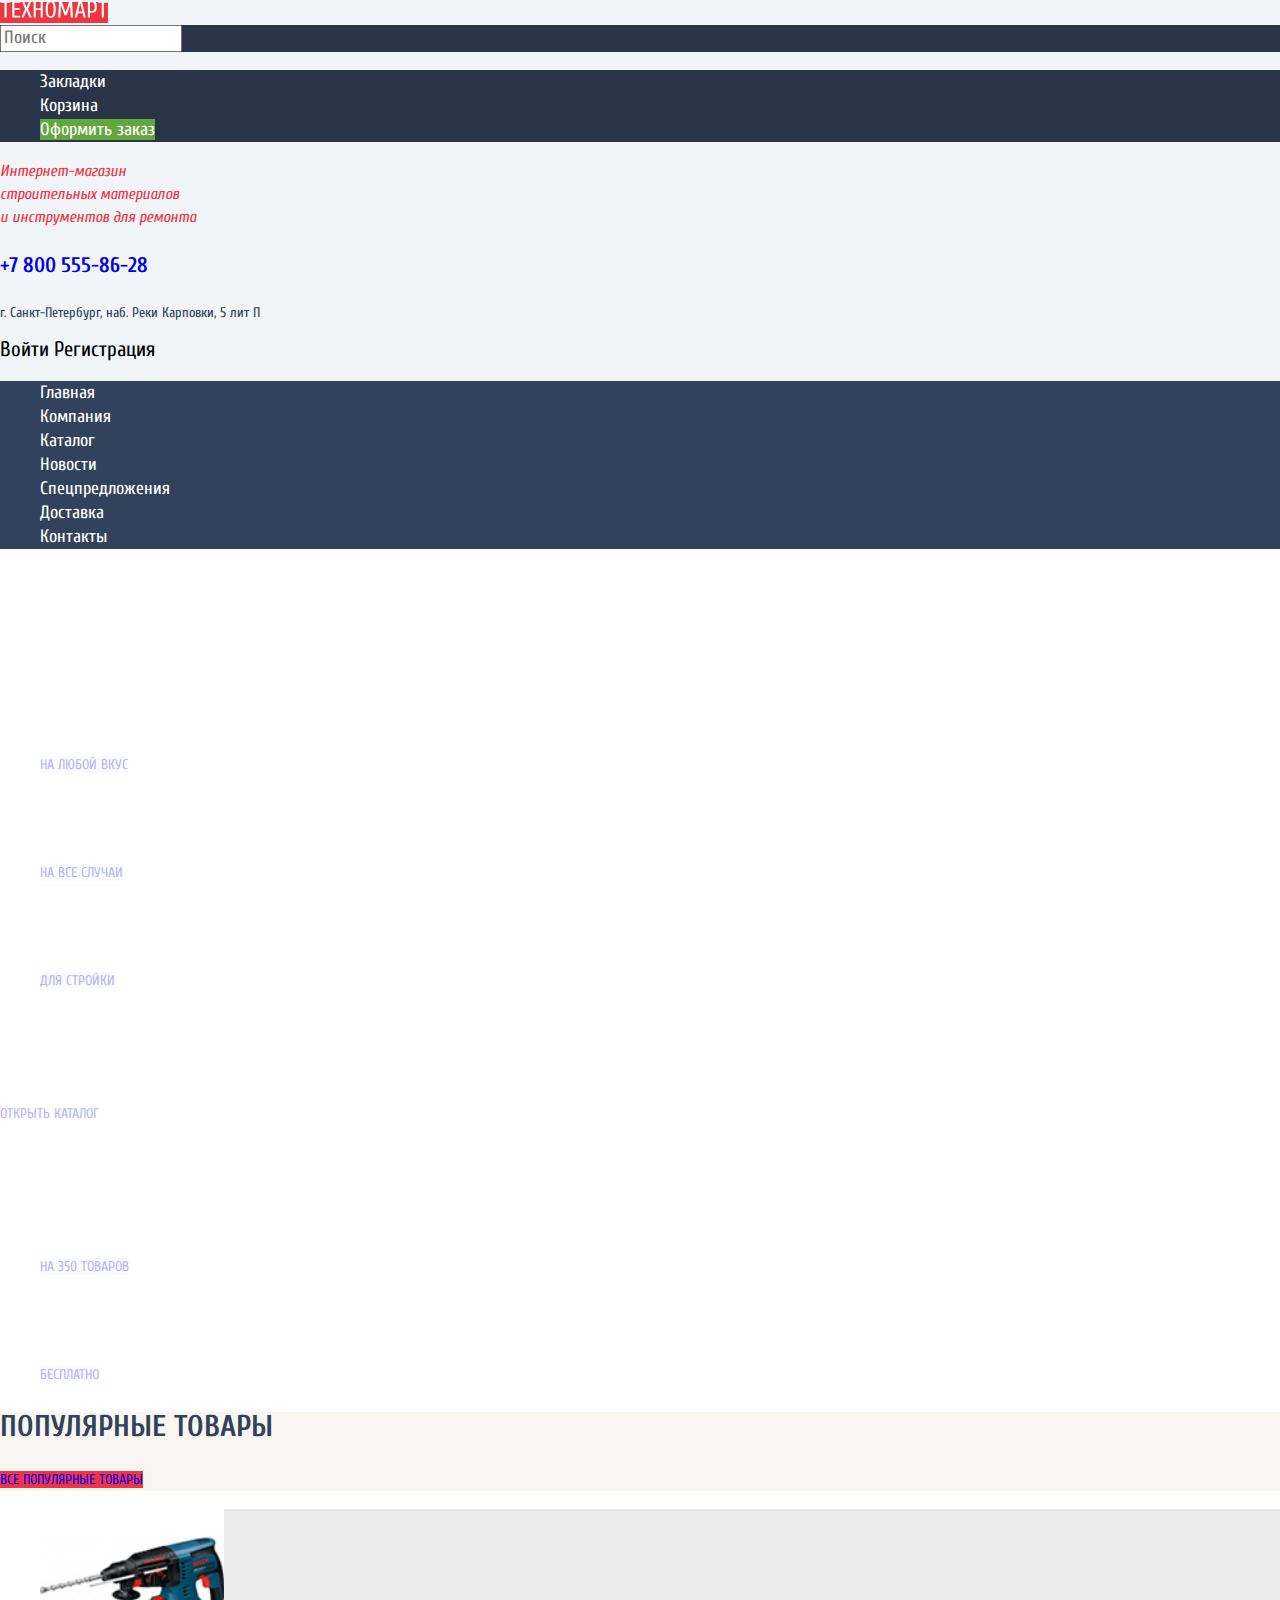
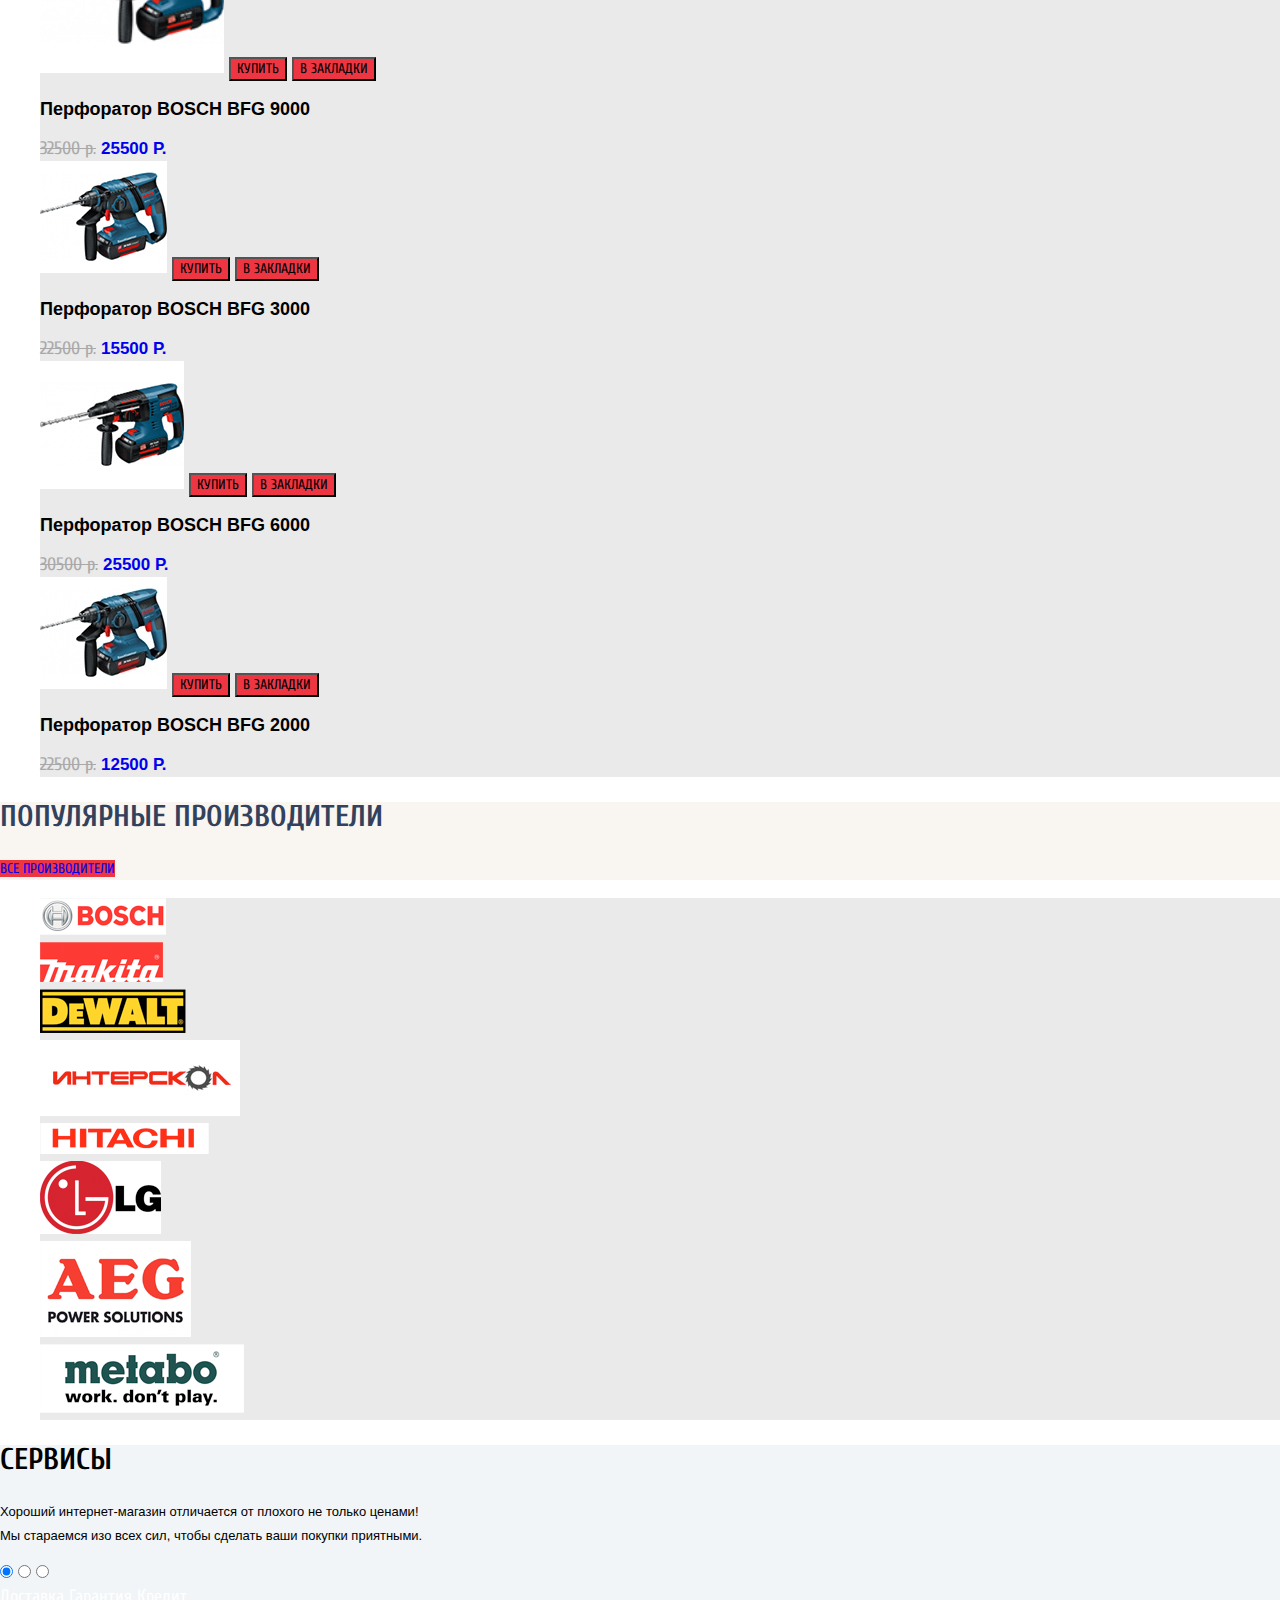
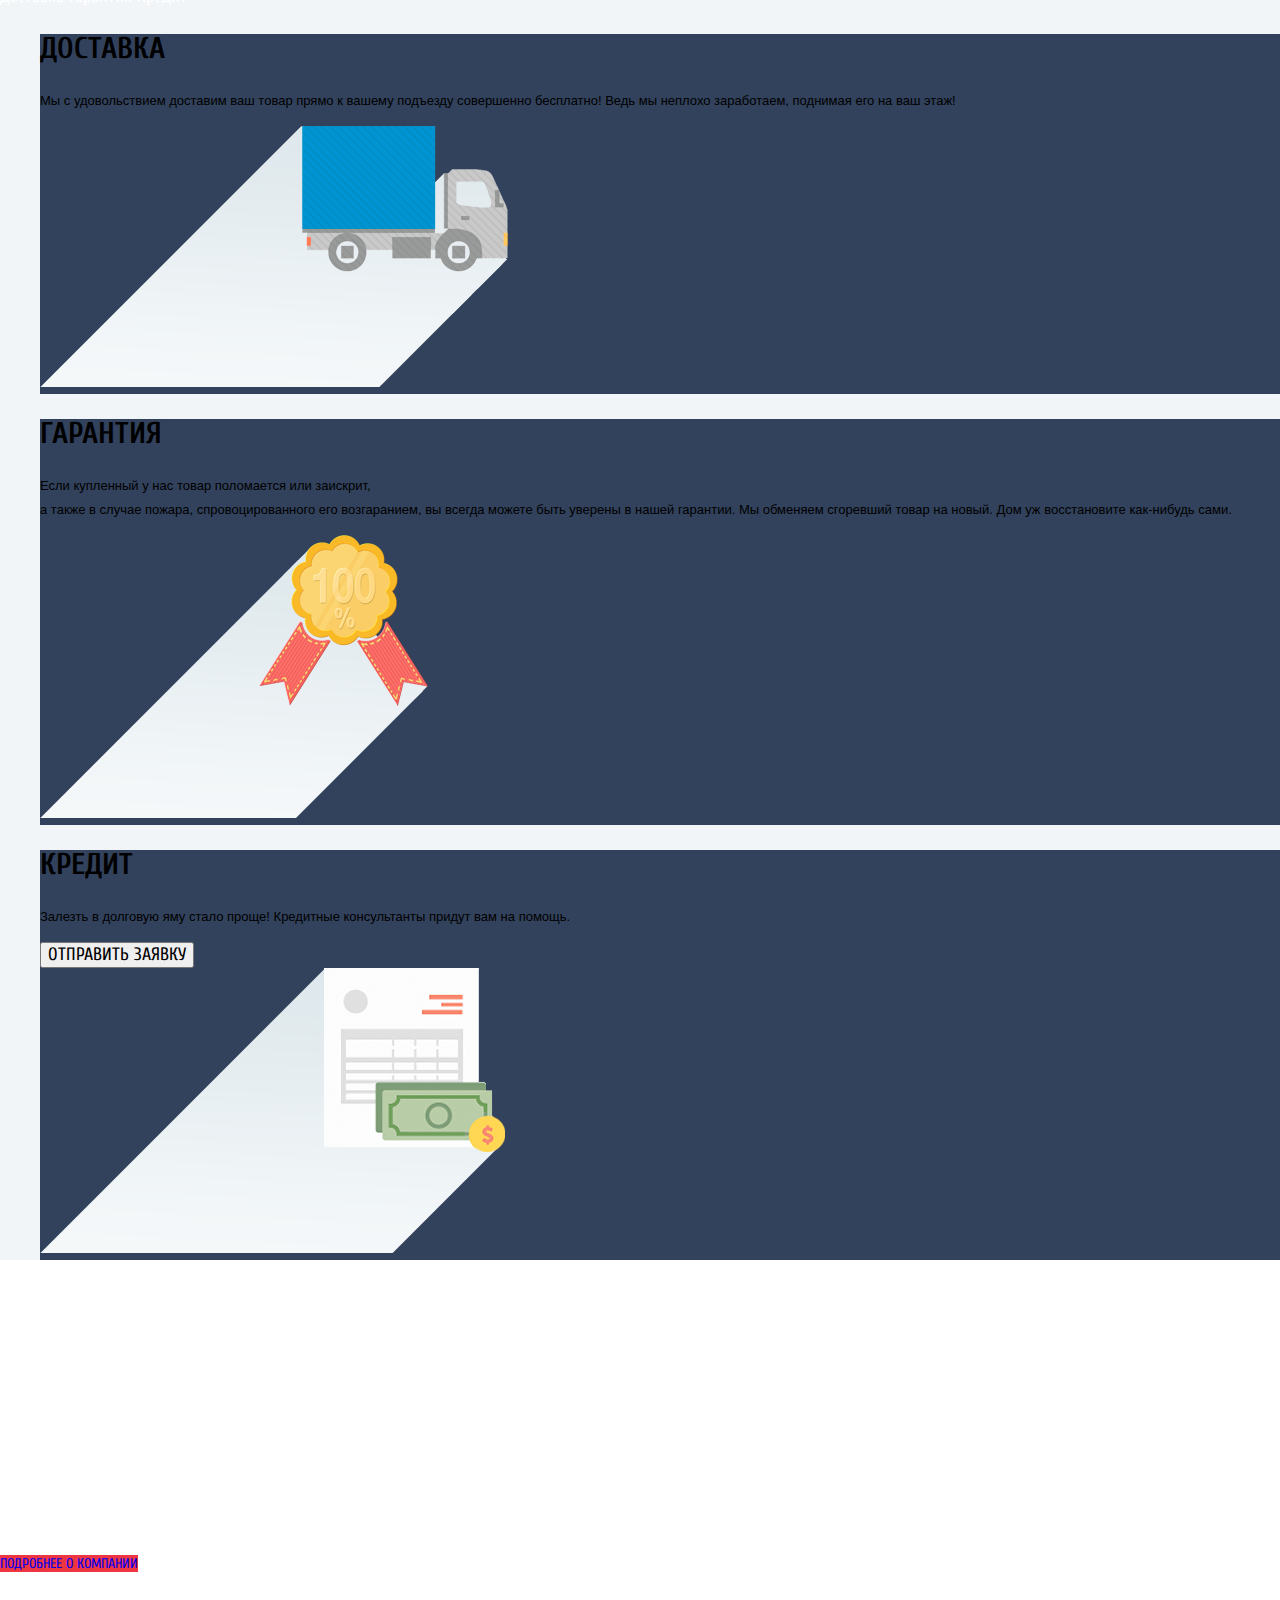
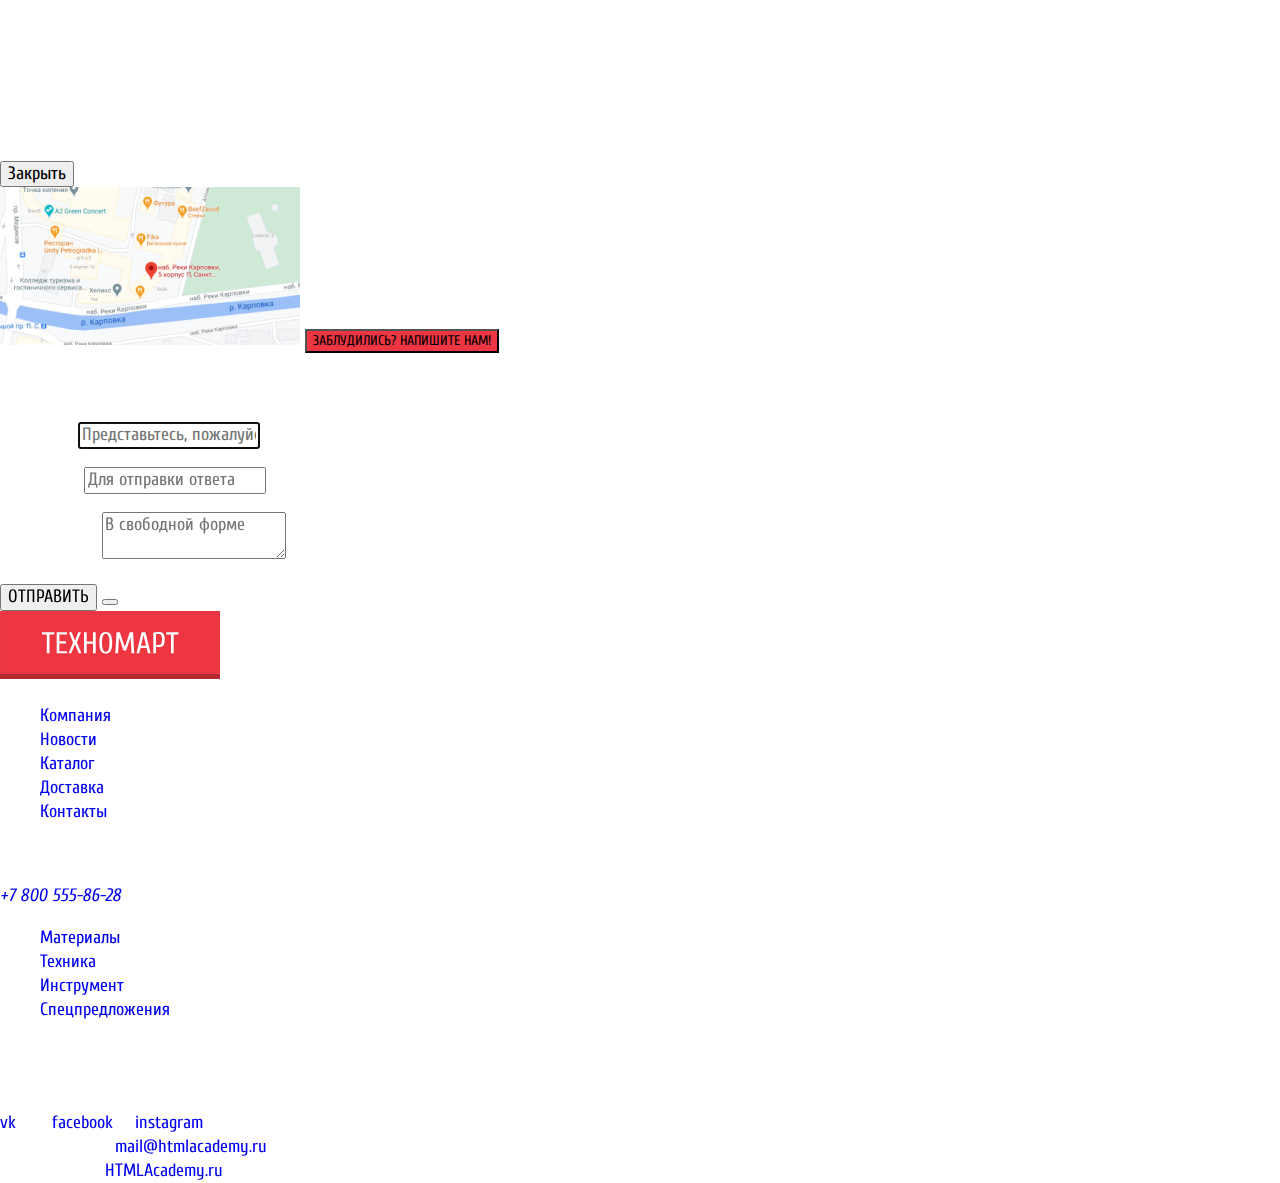
==== index.html @ 45f70c84 "1. Исходный код" ====
<!DOCTYPE html>
<html class="page" lang="ru">
<head>
  <meta charset="utf-8">
  <title>Техномарт</title>
  <link href="https://fonts.googleapis.com/css2?family=Cuprum:ital,wght@0,400;0,700;1,400;1,700&display=swap" rel="stylesheet">
  <link href="https://fonts.googleapis.com/css2?family=PT+Sans+Narrow:wght@400;700&display=swap" rel="stylesheet">
  <link rel="stylesheet" href="css/normalize.css">
  <link href="css/style.css" rel="stylesheet">
  <link rel="icon" href="favicon.ico">
  <link rel="icon" href="img/favicons/32.svg" type="image/svg+xml">
  <link rel="apple-touch-icon" href="img/favicons/180.png">
  <link rel="manifest" href="manifest.webmanifest">
</head>
<body class="page-body">
  <header class="main-header">
    <div class="header-container">
      <a class="main-header-logo" href="">
        <img src="img/logo-technomart.svg" alt="Логотип Техномарт">
      </a>
      <form class="header-search-form" action="#" method="get">
      <input type="search" placeholder="Поиск">
      </form>
      <ul class="user-navigation">
        <li>
          <a class="user-bookmarks" href="blank.html">Закладки</a>
        </li>
        <li>
          <a class="user-cart" href="blank.html">Корзина</a>
        </li>
        <li>
          <a class="user-order" href="blank.html">Оформить заказ</a>
        </li>
      </ul>
      <section>
        <p class="header-company-title">Интернет-магазин <br>
       строительных материалов <br>
        и инструментов для ремонта
        </p>
      </section>
      <p class="header-number"><a href="tel:+78005558628">+7 800 555-86-28</a></p>
      <p class="header-location">г. Санкт-Петербург, наб. Реки Карповки, 5 лит П</p>
      <a class="user-login-link" href="blank.html">Войти</a>
      <a class="user-registration" href="blank.html">Регистрация</a>
     <nav class="main-navigation">
        <div class="main-navigation-wrapper">
          <ul class="site-navigation">
            <li>
              <a>Главная</a>
            </li>
            <li>
              <a href="blank.html">Компания</a>
            </li>
            <li>
              <a href="catalog.html">Каталог</a>
            </li>
            <li>
              <a href="blank.html">Новости</a>
            </li>
            <li>
              <a href="blank.html">Спецпредложения</a>
            </li>
            <li>
              <a href="blank.html">Доставка</a>
            </li>
            <li>
              <a href="blank.html">Контакты</a>
            </li>
          </ul>
        </div>
      </nav>
    </div> 
  </header>
  <main class="container">
    <h1>Техномарт - интернет-магазин строительных материалов и инструментов для ремонта</h1>
    <section class="catalog">
      <h2>Каталог</h2>
      <ul class="catalog-list">
        <li class="catalog-item">
          <p>Материалы</p>
          <a class="button catalog-button" href="blank.html">на любой вкус</a>
        </li>
        <li class="catalog-item">
          <p>Инструмент</p>
          <a class="button catalog-button" href="blank.html">на все случаи</a>
        </li>
        <li class="catalog-item">
          <p>Техника</p>
          <a class="button catalog-button" href="blank.html">для стройки</a>
        </li>
      </ul>
    </section>
    <section class="slide">
      <p>Перфораторы</p>
      <p>Настоящие мужские игрушки</p>
      <a class="button catalog-button" href="catalog.html">открыть каталог</a>
    </section>
    <section >
      <h2>Скидки</h2>
      <ul class="catalog-menu">
        <li class="discount">
          <p>Скидка 50%</p>
          <a class="button catalog-button" href="blank.html">на 350 товаров</a>
        </li>
        <li class="delivery">
          <p>Доставка</p>
          <a  class="button catalog-button" href="blank.html">бесплатно</a>
        </li>
      </ul>
    </section>
    <section class="popular-products">
      <div class="popular">
        <h2 class="popular-subtitle">Популярные товары</h2>
        <a class="button" href="blank.html">все популярные товары</a>
      </div>
      <ul class="popular-list">
        <li class="popular-item">
          <img src="img/products/bosch_bfg_6000.jpg" alt="bosch bfg 9000" width="184" height="164">
          <button type="button" class="button button-buy>">Купить</button>
          <button type="button" class="button button-bookmarks">В закладки</button>
          <h3>
            <span>Перфоратор BOSCH</span> BFG 9000
          </h3>
          <del>32500 р.</del>
          <a class="price" href="blank.html">25500 р.</a>
        </li>
        <li class="popular-item">
          <img src="img/products/bosch_bfg_3000.jpg" alt="bosch bfg 3000" width="127" height="112">
          <button type="button" class="button button-buy>">Купить</button>
          <button type="button" class="button button-bookmarks">В закладки</button>
          <h3>
            <span>Перфоратор BOSCH</span> BFG 3000
          </h3>
          <del>22500 р.</del>
          <a class="price" href="blank.html">15500 р.</a>
        </li>
        <li class="popular-item">
          <img src="img/products/bosch_bfg_6000.jpg" alt="bosch bfg 6000" width="144" height="128">
          <button type="button" class="button button-buy>">Купить</button>
          <button type="button" class="button button-bookmarks">В закладки</button>
          <h3>
            <span>Перфоратор BOSCH</span> BFG 6000
          </h3>
          <del>30500 р.</del>
          <a class="price" href="blank.html">25500 р.</a>
        </li>
        <li class="popular-item">
          <img src="img/products/bosch_bfg_2000.jpg" alt="bosch bfg 2000" width="127" height="112">
          <button type="button" class="button button-buy>">Купить</button>
          <button type="button" class="button button-bookmarks">В закладки</button>
          <h3>
            <span>Перфоратор BOSCH</span> BFG 2000
          </h3>
          <del>22500 р.</del>
          <a class="price" href="blank.html">12500 р.</a>
        </li>
      </ul>
    </section>
    <section class="popular-manufacturers">
      <div class="popular">
        <h2 class="popular-subtitle">Популярные производители</h2>
        <a class="button" href="blank.html">все производители</a>
      </div>
      <ul class="manufacturers-list">
        <li class="manufacturers-item">
          <img src="img/Manufacturers/bosch.png" alt="Логотип Bosch" width="126" height="37">
        </li>
        <li class="manufacturers-item">
          <img src="img/Manufacturers/Makita.png" alt="Логотип Makita" width="123" height="40">
        </li>
        <li class="manufacturers-item">
          <img src="img/Manufacturers/DeWALT.png" alt="Логотип DeWalt" width="146" height="44">
        </li>
        <li class="manufacturers-item">
          <img src="img/Manufacturers/interskol.png" alt="Логотип Интерскол" width="200" height="76">
        </li>
        <li class="manufacturers-item">
          <img src="img/Manufacturers/Hitachi.png" alt="Логотип Hitachi" width="169" height="31">
        </li>
        <li class="manufacturers-item">
          <img src="img/Manufacturers/LG.png" alt="Логотип LG" width="121" height="73">
        </li>
        <li class="manufacturers-item">
          <img src="img/Manufacturers/AEG.png" alt="Логотип AEG" width="151" height="96">
        </li>
        <li class="manufacturers-item">
          <img src="img/Manufacturers/Metabo.png" alt="Логотип Metabo" width="204" height="69">
        </li>
      </ul>
    </section>
    <section class="services">
      <h2 class="services-subtitle">Сервисы</h2>
      <p class="services-text">Хороший интернет-магазин отличается от плохого не только ценами!<br>
      Мы стараемся изо всех сил, чтобы сделать ваши покупки приятными.
      </p>
      <div class="services-slider">
        <input class="visually-hidden" type="radio" name="services-buttons" id="services-1" checked="">
        <input class="visually-hidden" type="radio" name="services-buttons" id="services-2">
        <input class="visually-hidden" type="radio" name="services-buttons" id="services-3">
      </div>
      <div class="services-control">
        <label class="services-control-item services-control-item-1" for="services-1">
        Доставка
        </label>
        <label class="services-control-item services-control-item-2" for="services-2">
        Гарантия
        </label>
        <label class="services-control-item services-control-item-3" for="services-3">
        Кредит
        </label>
      </div>
      <ul class="services-list">
        <li class="services-item">
          <div class="wrapper">
            <div class="description">
              <h2>Доставка</h2>
              <p class="services-text">
                Мы с удовольствием доставим ваш товар прямо
                к вашему подъезду совершенно бесплатно!
                <span>Ведь мы неплохо заработаем,</span> поднимая его на ваш этаж!
              </p>
            </div>
            <img src="img/delivery.png" width="468" height="261" alt="Доставка">
          </div>
        </li>
        <li class="services-item">
          <div class="wrapper">
            <div class="description">
              <h2>Гарантия</h2>
              <p class="services-text">
                Если купленный у нас товар поломается или заискрит,<br> а также в случае пожара, спровоцированного его возгаранием,  вы всегда можете быть уверены в нашей гарантии. Мы обменяем сгоревший товар на <span>новый.</span> Дом уж восстановите как-нибудь сами.
              </p>
            </div>
            <img src="img/guarantee.png" width="389" height="283" alt="Гарантия">
          </div>
        </li>
        <li class="services-item">
          <div class="wrapper">
            <div class="description">
              <h2>Кредит</h2>
              <p class="services-text">
                Залезть в долговую яму стало проще! Кредитные консультанты придут вам на помощь.
              </p>
              <button type="button" class="send-request">
                ОТПРАВИТЬ ЗАЯВКУ
              </button>
            </div>
            <img src="img/credit.png" width="465" height="285" alt="Кредит">
					</div>
				</li>
			</ul>
    </section>
    <section>
      <h2>Компания Техномарт</h2>
      <p>Настоящий мужской шоппинг начинается здесь! Огромный выбор товаров для<br>
      ремонта и строительства не оставит равнодушными любителей сэкономить на<br>
      гастарбайтерах.</p>
      <p>Мы можем доставить ваш товар в самые отдаленные точки России!
      Техномарт работает со многими транспортными компаниями:</p>
      <ul>
        <li>Деловые линии</li>
        <li>Автотрейдинг</li>
        <li>ЖелДорЭкспедиция</li>
      </ul>
      <a class="button" href="blank.html">подробнее о компании</a>
    </section>
    <section>
      <h2>Контакты</h2>
      <p>Вы можете забрать товар сами,<br>
      заехав в наш офис:</p>
    </section>
    <section class="modal modal-map">
      <h2>Как до нас добраться</h2>
      <!-- Здесь будет карта -->
      <button type="button">Закрыть</button>
    </section>
    <img src="img/map.png" alt="карта" width="300" height="158">
    <!--Здесь будет карта-->
    <button type="button" class="button button-catalog">Заблудились? напишите нам!</button>
    <section class="modal">
      <h2>Введите свои данные</h2>
      <form class="login-form" action="https://echo.htmlacademy.ru" method="post">
        <p>
          <label for="user-name">Ваше имя:</label>
          <input type="text" name="user-name" id="user-name" placeholder="Представьтесь, пожалуйста" required="" autofocus="">
        </p>
        <p>
          <label for="user-email">Ваш e-mail:</label>
          <input type="email" name="user-email" id="user-email" placeholder="Для отправки ответа" required="">
        </p>
        <p class="inscription">
          <label for="inscription-text">Текст письма:</label>
          <textarea name="text" id="inscription-text"  placeholder="В свободной форме" required=""></textarea>
        </p>
        <button type="submit">ОТПРАВИТЬ</button>
		    <button type="button" class="button-close"></button>
      </form>
    </section>
  </main>
  <footer>
    <a class="main-footer-logo">
      <img src="img/logo-footer.svg" width="220" height="68" alt="Логотип Technomart">
    </a>
    <nav>
      <ul>
        <li>
          <a href="blank.html">Компания</a>
        </li>
        <li>
          <a href="blank.html">Новости</a>
        </li>
        <li>
          <a href="catalog.html">Каталог</a>
        </li>
        <li>
          <a href="blank.html">Доставка</a>
        </li>
        <li>
          <a href="blank.html">Контакты</a>
        </li>
      </ul>
    </nav>
    <section class="footer-contacts">
      <p>
        г. Санкт-Петербург, наб. Реки Карповки, 5 лит П
      </p>
      <address>
        <a class="footer-phone" href="tel:88005558628">+7 800 555-86-28</a>
      </address>
    </section>
    <section>
      <ul>
        <li>
          <a href="blank.html">Материалы</a>
        </li>
        <li>
          <a href="blank.html">Техника</a>
        </li>
        <li>
          <a href="blank.html">Инструмент</a>
        </li>
        <li>
          <a href="blank.html">Спецпредложения</a>
        </li>
      </ul>
    </section>
    <section class="footer-copyright">
      <p>© 2010–2021 Компания «Техномарт»<br>Все права защищены</p>
    </section>
    <section class="footer-social">
      <a class="social-button" href="blank.html">vk
        <img src="img/icons/icon-vk.svg" width="26" height="15" alt="">
      </a>
      <a class="social-button" href="blank.html">facebook
        <img src="img/icons/icon-fb.svg" width="12" height="22" alt="">
      </a>
      <a class="social-button" href="blank.html">instagram
        <img src="img/icons/icon-insta.svg" width="21" height="21" alt="">
      </a>
    </section>
    <section class="communication">
      <span>Обратная связь</span>
      <a href="mailto:mail@htmlacademy.ru">mail@htmlacademy.ru</a>
    </section>
    <section class="communication-site">
      <span>Разработано -</span>
      <a href="https://htmlacademy.ru/">HTMLAcademy.ru</a>
    </section>
  </footer>
</body>
</html>
---- css/style.css ----
/* Variables */

:root {
  --basic-dark-blue: #293449;
  --basic-dark-focus: #1D2739;
  --basic-red: #EE3643;
  --basic-green: #63A63E;
  --green-hover: #5FBB2D;
  --basic-grey: #3D546F;
  --basic-greylight: #C5C5C5;
  --basic-background: #F1F5F7;
  --basic-white: #ffffff;
  --basic-black: #000000;
  --special-black: #161D29;
  --basic-blue: #32425C;
  --special-yellow: #FFBF47;
  --special-blue: #3BBCE3;
  --special-lilac: #DC91D8;
  --special-greenlight: #8ED78F;
  --special-yellowlight: #FFD180;
  --special-grey: #F3F7F9;
  --special-social: #212A3A;
  --special-success: #5FBB2D;
  --special-warning: #FFBF47;
  --special-error: #BA2732;
  --special-greylight: #EAEAEA;
  --special-popular: #F9F5F0;
  --special-delete: #A9A9A9;

}

/* Global */

.page-body {
  min-width: 960px;
  margin: 0;
  padding: 0;
  font-family: "Cuprum", Arial, sans-serif;
  font-style: normal;
  font-size: 18px;
  line-height: 24px;
  font-weight: 400;
  color: var(--basic-white);
  background-color: var(--basic-white);
}

img {
  max-width: 100%;
  height: auto;
}

a {
  text-decoration: none;
}

.button {
  background-color: var(--basic-red);
  font-size: 14px;
  line-height: 18px;
  text-transform: uppercase;
  align-items: center;
  text-align: center;
  }

/* header */

.header-container {
  background: var(--basic-background);
}

.main-header-logo {
  background-color: var(--basic-red);
}

.main-header-logo a:focus {
  background-color: var(--special-error);
}

.header-search-form {
  background-color: var(--basic-dark-blue);
}

.header-search-form a:focus {
  background-color: var(--basic-white);
  color: var(--basic-black);
}

.user-navigation {
  list-style: none;
  background-color: var(--basic-dark-blue)
}

.user-navigation a {
  color: var(--basic-white);
}

.user-cart:focus,
.user-bookmarks:focus {
  background-color: var(--special-black); 
  color:rgba(255, 255, 255, 0.5);
}

.user-order {
  background-color: var(--basic-green);
}

.user-order:hover {
  background-color: var(--green-hover);
}

.user-order:focus {
  color: rgba(255, 255, 255, 0.5);
}

.header-company-title {
  font-style: italic;
  color: var(--basic-red);
  font-size: 16px;
  line-height: 23px;
}

.header-number {
  font-weight: 700;
  font-size: 21px;
  line-height: 30px;
  color: var(--basic-red);
}

.header-location{
  font-size: 14px;
  line-height: 24px;
  color: var(--basic-blue);
}


.user-login-link,
.user-registration {
  font-size: 21px;
  line-height: 21px;
  color: var(--basic-black);
  background-color: rgba(0, 0, 0, 0.0001);
}

.user-login-link:hover,
.user-registration:hover {
  color: var(--basic-red);
}

.user-login-link:focus,
.user-registration:focus {
  color: var(--basic-greylight);
}


/* Main navigation */

.main-navigation {
  background-color: transparent;
}

.main-navigation-wrapper {
  background-color: var(--basic-blue)
}

.site-navigation {
  list-style: none;
}

.site-navigation-current a:not([href]) {
  background-color: var(--basic-blue);
}

/* User navigation */
.site-navigation a {
  color: var(--basic-white);
}

.site-navigation a:hover {
  background-color: var(--basic-dark-blue);
}

.site-navigation a:focus {
  background-color: var(--basic-dark-focus);
}

/* Catalog-main */

.catalog-list,
.catalog-menu {
  list-style: none;
  font-size: 24px;
  line-height: 30px;
}

.catalog-item a,
.discount a,
.delivery a {
  font-size: 14px;
  line-height: 18px;
  text-transform: uppercase;
  background-color: var(--basic-background);
}

.catalog-button {
  background-color: var(--basic-white);
  opacity: 0.3;
}

/* Popular-products */

.popular {
  background-color: var(--special-popular);
}

.popular-item {
  background-color: var(--special-greylight);
}

.popular-subtitle,
.services-subtitle {
  font-size: 30px;
  line-height: 30px;
  text-transform: uppercase;
  color: var(--basic-blue);
}

del {
  color: var(--special-delete);
}

.price {
font-family: 'PT Sans', Arial, sans-serif;
font-style: normal;
font-weight: 700;
font-size: 17px;
line-height: 18px;
text-transform: uppercase;
}

h3 {
  color: var(--basic-black);
  font-family: 'PT Sans', Arial, sans-serif;
  font-style: normal;
  font-weight: 700;
  font-size: 18px;
  line-height: 20px;
}

.manufacturers-item {
  background-color: var(--special-greylight);
}

/* Serviсe */

.services {
  background-color: var(--basic-background);
}

.services h2 {
  font-size: 30px;
  line-height: 30px;
  text-transform: uppercase;
  color: var(--basic-black);
}

.services p {
  color: var(--basic-black);
  font-family: 'PT Sans', Arial, sans-serif;
  font-style: normal;
  font-weight: 400;
  font-size: 13px;
  line-height: 24px;
}

.services-list {
  list-style: none;
}

.services-item {
  background-color: var(--basic-blue);
}

.services-item:hover {
  background-color: var(--basic-dark-blue);
}

.services-item:focus {
  background-color: var(--basic-white);
  color: var(--basic-blue)
}
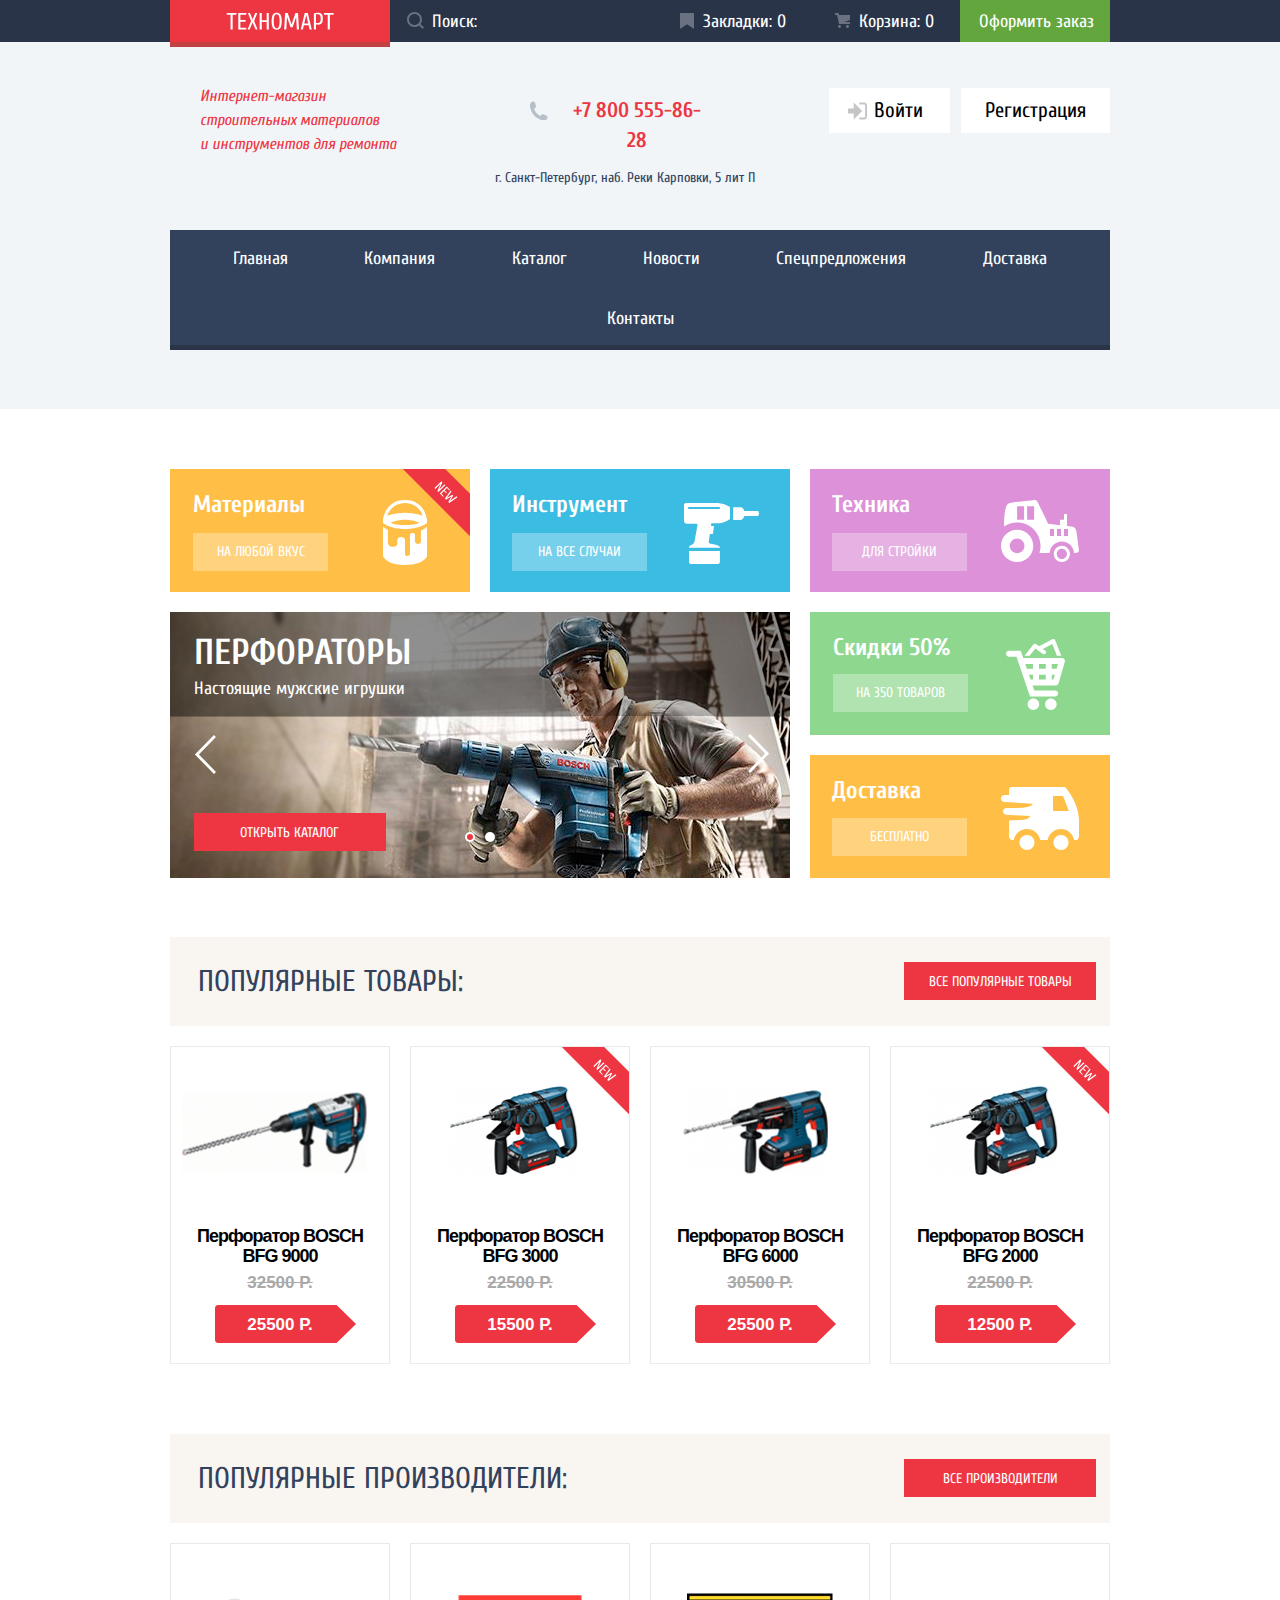
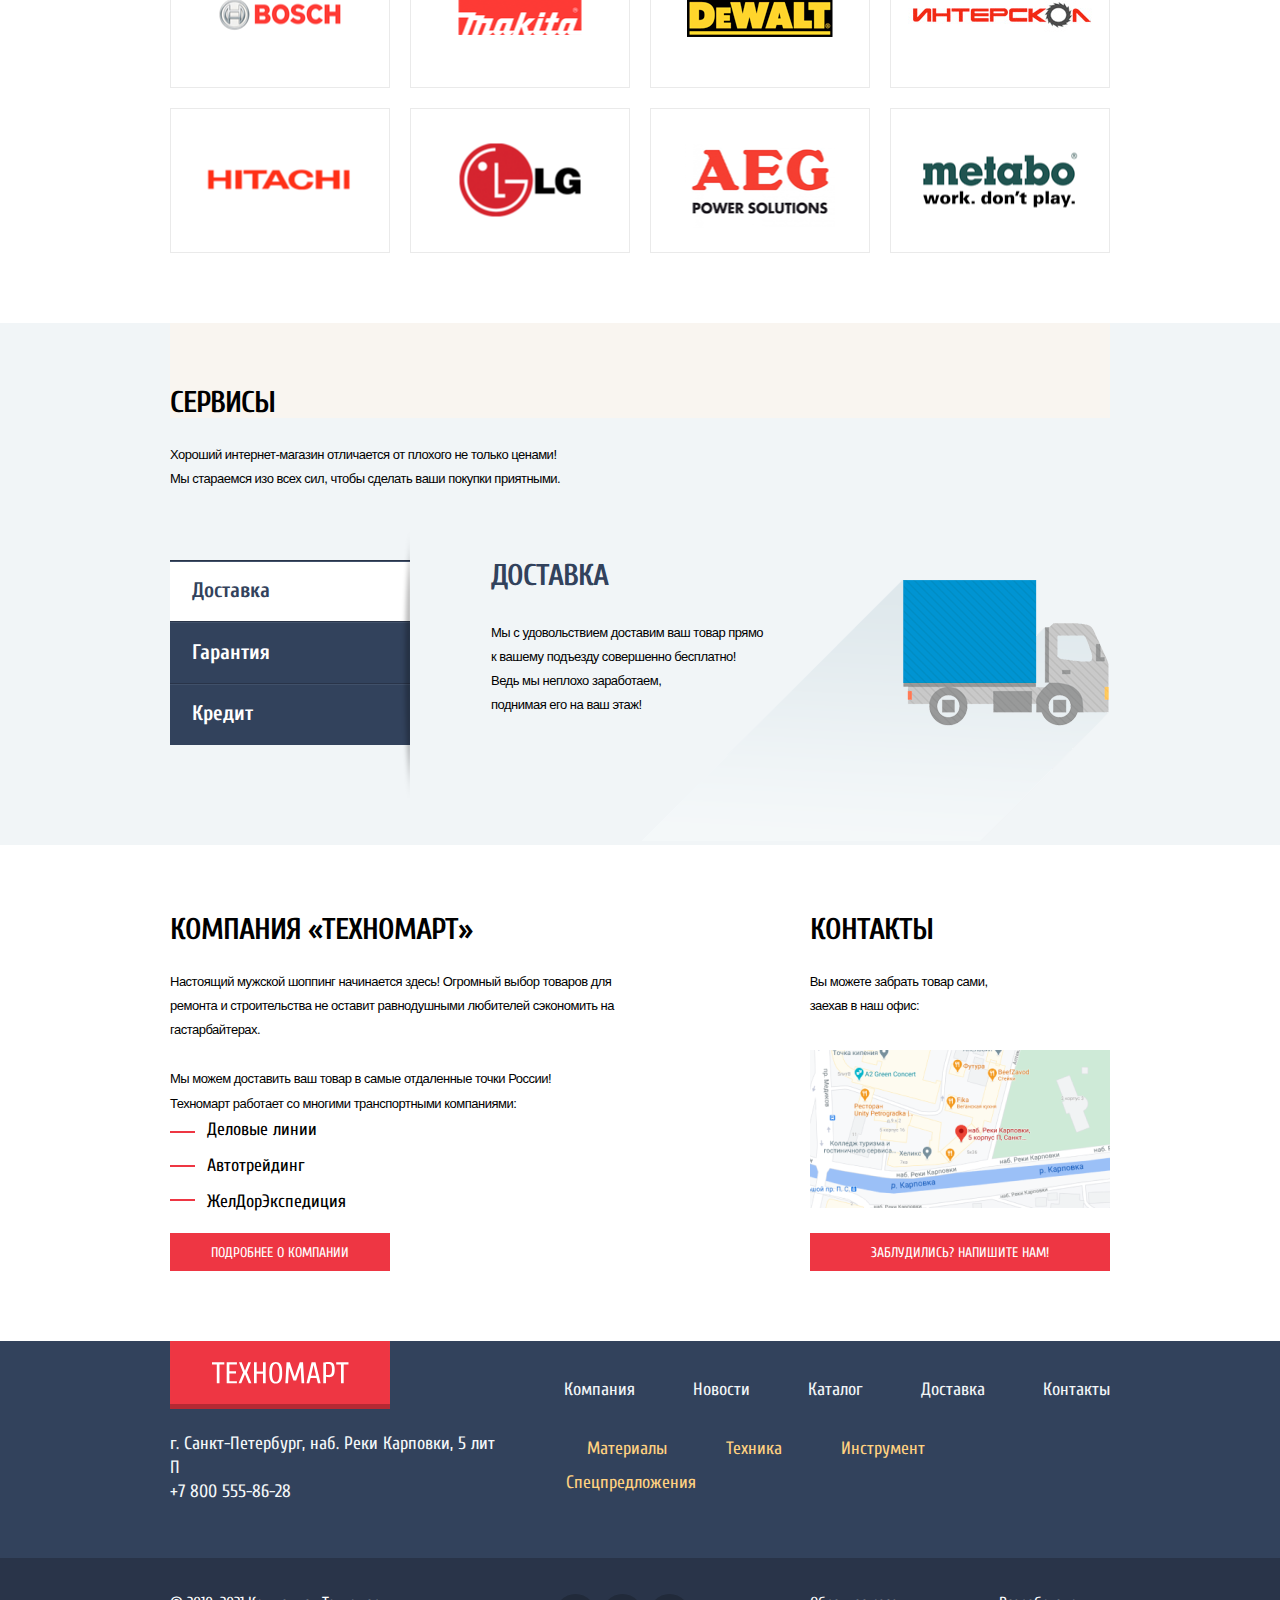
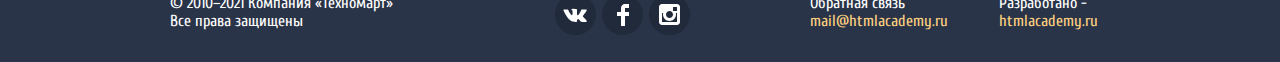
==== commit 787041a4: "09.02.24" ====
--- a/index.html
+++ b/index.html
@@ -1,371 +1,694 @@
 <!DOCTYPE html>
 <html class="page" lang="ru">
-<head>
-  <meta charset="utf-8">
-  <title>Техномарт</title>
-  <link href="https://fonts.googleapis.com/css2?family=Cuprum:ital,wght@0,400;0,700;1,400;1,700&display=swap" rel="stylesheet">
-  <link href="https://fonts.googleapis.com/css2?family=PT+Sans+Narrow:wght@400;700&display=swap" rel="stylesheet">
-  <link rel="stylesheet" href="css/normalize.css">
-  <link href="css/style.css" rel="stylesheet">
-  <link rel="icon" href="favicon.ico">
-  <link rel="icon" href="img/favicons/32.svg" type="image/svg+xml">
-  <link rel="apple-touch-icon" href="img/favicons/180.png">
-  <link rel="manifest" href="manifest.webmanifest">
-</head>
-<body class="page-body">
-  <header class="main-header">
-    <div class="header-container">
-      <a class="main-header-logo" href="">
-        <img src="img/logo-technomart.svg" alt="Логотип Техномарт">
-      </a>
-      <form class="header-search-form" action="#" method="get">
-      <input type="search" placeholder="Поиск">
+  <head>
+    <meta charset="utf-8" />
+    <title>Техномарт</title>
+    <link
+      href="https://fonts.googleapis.com/css2?family=Cuprum:ital,wght@0,400;0,700;1,400;1,700&display=swap"
+      rel="stylesheet"
+    />
+    <link
+      href="https://fonts.googleapis.com/css2?family=PT+Sans+Narrow:wght@400;700&display=swap"
+      rel="stylesheet"
+    />
+    <link rel="stylesheet" href="css/normalize.css" />
+    <link href="css/style.css" rel="stylesheet" />
+    <link rel="icon" href="favicon.ico" />
+    <link rel="icon" href="img/favicons/32.svg" type="image/svg+xml" />
+    <link rel="apple-touch-icon" href="img/favicons/180.png" />
+    <link rel="manifest" href="manifest.webmanifest" />
+  </head>
+
+  <body class="page-body">
+    <header class="page-header">
+      <div class="main-header-bar">
+        <div class="header-wrapper container">
+          <a class="page-header-logo" href="" aria-label="Логотип Техномарт"></a>
+          <form class="header-search-form" action="#" method="get">
+            <input type="search" id="search" name="search" placeholder="Поиск:" />
+            <label for="search">
+              <svg width="17" height="17" viewBox="0 0 17 17" fill="none" xmlns="http://www.w3.org/2000/svg">
+                <g opacity="0.3">
+                <path fill-rule="evenodd" clip-rule="evenodd" d="M13.458 12.044L17 15.586L15.586 17L12.044 13.458C10.782 14.421 9.21 15 7.5 15C3.35786 15 0 11.6421 0 7.5C0 3.35786 3.35786 0 7.5 0C11.6421 0 15 3.35786 15 7.5C15.0001 9.14309 14.4581 10.7403 13.458 12.044ZM7.5 2C4.467 2 2 4.467 2 7.5C2.00331 10.5362 4.4638 12.9967 7.5 13C10.532 13 13 10.532 13 7.5C13 4.467 10.532 2 7.5 2Z" fill="white"/>
+                </g>
+                </svg>
+            </label>
+          </form>
+          <ul class="user-navigation-list">
+            <li>
+              <a class="user-bookmarks user-navigation-item" href="blank.html"
+                >Закладки: 0</a
+              >
+            </li>
+            <li>
+              <a class="user-cart user-navigation-item" href="blank.html"
+                >Корзина: 0</a
+              >
+            </li>
+            <li>
+              <a class="user-order user-navigation-item" href="blank.html"
+                >Оформить заказ</a
+              >
+            </li>
+          </ul>
+        </div>
+      </div>
+      <div class="header-info container">
+        <div class="about">
+          <p class="header-company-title">
+            Интернет-магазин <br />
+            строительных материалов <br />
+            и инструментов для ремонта
+          </p>
+        </div>
+        <div class="shop-contacts">
+          <p class="header-number-main">
+            <a href="tel:+78005558628">+7 800 555-86-28</a>
+          </p>
+          <p class="header-location">
+            г. Санкт-Петербург, наб. Реки Карповки, 5 лит П
+          </p>
+        </div>
+        <ul class="autorisation">
+          <li class="autorisation-item">
+            <a class="user-login-link" href="blank.html">
+            <svg
+              xmlns="http://www.w3.org/2000/svg"
+              width="20"
+              height="18"
+              viewBox="0 0 20 18"
+              fill="none"
+            >
+              <path
+                d="M14.1667 9L5.71429 0.5V6.5H0V11.5H5.71429V17.5L14.1667 9Z"
+                fill="#C5C5C5"
+              />
+              <path
+                d="M16.1771 15.51H11.3895V17.5H16.1771C18.2514 17.5 19.0381 15.69 19.0619 14.474V3.528C19.0381 2.311 18.2514 0.5 16.1771 0.5H11.3895V2.49H16.1771C16.9762 2.49 17.1219 3.171 17.1391 3.547V14.451C17.1229 14.827 16.9762 15.51 16.1771 15.51Z"
+                fill="#C5C5C5"
+              />
+            </svg>
+            Войти</a
+          >
+          </li>
+          <li class="autorisation-item">
+          <a class="user-registration" href="blank.html">Регистрация</a>
+          </li>
+        </ul>
+      </div>
+      <nav class="main-navigation">
+        <div class="container">
+          <ul class="site-navigation">
+            <li>
+              <a href="">Главная</a>
+            </li>
+            <li>
+              <a href="blank.html">Компания</a>
+            </li>
+            <li>
+              <a href="catalog.html">Каталог</a>
+            </li>
+            <li>
+              <a href="blank.html">Новости</a>
+            </li>
+            <li>
+              <a href="blank.html">Спецпредложения</a>
+            </li>
+            <li>
+              <a href="blank.html">Доставка</a>
+            </li>
+            <li>
+              <a href="blank.html">Контакты</a>
+          </ul>
+        </div>
+      </nav>
+    </header>
+
+    <main class="page-main">
+      <div class="container">
+        <h1 class="visually-hidden">
+          Техномарт - интернет-магазин строительных материалов и инструментов
+          для ремонта
+        </h1>
+        <div class="catalog-main">
+          <section class="catalog">
+            <h2 class="visually-hidden">Каталог</h2>
+            <ul class="catalog-list catalog">
+              <li class="catalog-item materials">
+                <p>Материалы</p>
+                <a class="button catalog-button" href="blank.html" aria-label="Посмотреть материалы на любой вкус"
+                  >на любой вкус</a
+                >
+              </li>
+              <li class="catalog-item tools">
+                <p>Инструмент</p>
+                <a class="button catalog-button" href="blank.html" aria-label="Посмотреть инструмент на все случаи"
+                  >на все случаи</a
+                >
+              </li>
+              <li class="catalog-item technic">
+                <p>Техника</p>
+                <a class="button catalog-button" href="blank.html" aria-label="Посмотреть технику для стройки"
+                  >для стройки</a
+                >
+              </li>
+            </ul>
+          </section>
+          <section class="promo-other">
+            <div class="container">
+              <h2 class="visually-hidden">Лучшие товары</h2>
+              <div class="slider">
+                <div class="wrapper">
+                  <input type="radio" id="slider-1" name="toggle" checked=""/>
+                  <input type="radio" id="slider-2" name="toggle" />
+                  <div class="slider-controls">
+                    <label
+                      class="slider-controls-item slider-controls-item-1"
+                      for="slider-1"
+                    >
+                      <span class="visually-hidden">Первый слайд</span>
+                    </label>
+                    <label
+                      class="slider-controls-item slider-controls-item-2"
+                      for="slider-2"
+                    >
+                      <span class="visually-hidden">Второй слайд</span>
+                    </label>
+                  </div>
+                  <div class="slider-controls-buttons">
+                    <label for="slider-1">
+                      <span class="visually-hidden"> Влево </span>
+                    </label>
+                    <label for="slider-2">
+                      <span class="visually-hidden"> Вправо </span>
+                    </label>
+                  </div>
+                  <ul class="slider-list">
+                    <li class="slider-list-item">
+                      <div class="description">
+                        <h2>Перфораторы</h2>
+                        <span>Настоящие мужские игрушки</span>
+                      </div>
+                      <a href="catalog.html">ОТКРЫТЬ КАТАЛОГ</a>
+                    </li>
+                    <li class="slider-list-item">
+                      <div class="description">
+                        <h2>Дрели</h2>
+                        <span>Соседям на радость!</span>
+                      </div>
+                      <a href="catalog.html">ОТКРЫТЬ КАТАЛОГ</a>
+                    </li>
+                  </ul>
+                </div>
+              </div>
+              <ul class="catalog-list discount">
+                <li class="catalog-item rebate">
+                  <p class="catalog-discount catalog-rebate">Скидки 50%</p>
+                  <a class="button catalog-button" href="blank.html" aria-label="Посмотреть скидки 50% на 350 товаров"
+                    >на 350 товаров</a
+                  >
+                </li>
+                <li class="catalog-item delivery">
+                  <p class="catalog-discount catalog-delivery">Доставка</p>
+                  <a class="button catalog-button" href="blank.html" aria-label="Посмотреть условия бесплатной доставки"
+                    >бесплатно</a
+                  >
+                </li>
+              </ul>
+            </div>
+          </section>
+        </div>
+        <section class="popular-products">
+          <div class="popular container">
+            <h2 class="subtitle">Популярные товары:</h2>
+            <a class="button button-popular" href="blank.html"
+              >все популярные товары</a
+            >
+          </div>
+          <ul class="popular-products-list">
+            <li class="popular-products-item main-popular">
+              <p>
+                <img class="popular-item-image" src="img/products/bosch_bfg_9000.jpg"
+                alt=""
+                width="184"
+                height="164">
+              </p>
+              <h3>Перфоратор BOSCH BFG 9000</h3>
+              <del><span class="visually-hidden">Предыдущая цена</span>32500 р.</del>
+              <p class="button-cost">
+              <a class="button price-button" href="blank.html" aria-label="Цена 25500 рублей">25500 р.</a>
+              </p>
+              <div class="item-buttons">
+                <button type="button" class="button-buy" aria-label="Добавить в корзину перфоратор BOSCH BFG 9000">Купить</button>
+                <button type="button" class="button-bookmarks" aria-label="Добавить в закладки BOSCH BFG 9000">
+                  В закладки
+                </button>
+              </div>
+            </li>
+            <li class="popular-products-item main-popular new">
+                <p>
+                  <img class="popular-item-image" src="img/products/bosch_bfg_3000.png"
+                alt=""
+                width="127"
+                height="112">
+                </p>
+              <h3>Перфоратор BOSCH BFG 3000</h3>
+              <del><span class="visually-hidden">Предыдущая цена</span>22500 р.</del>
+              <p class="button-cost">
+              <a class="button price-button" href="blank.html" aria-label="Цена 15500 рублей">15500 р.</a>
+              </p>
+              <div class="item-buttons">
+                <button type="button" class="button-buy" aria-label="Добавить в корзину перфоратор BOSCH BFG 3000">Купить</button>
+                <button type="button" class="button-bookmarks" aria-label="Добавить в закладки BOSCH BFG 3000">
+                  В закладки
+                </button>
+              </div>
+            </li>
+            <li class="popular-products-item main-popular">
+              <p>
+              <img class="popular-item-image"
+                src="img/products/bosch_bfg_6000.jpg"
+                alt=""
+                width="144"
+                height="128">
+              </p>
+              <h3>Перфоратор BOSCH BFG 6000</h3>
+              <del><span class="visually-hidden">Предыдущая цена</span>30500 р.</del>
+              <p class="button-cost">
+              <a class="button price-button" href="blank.html" aria-label="Цена 25500 рублей">25500 р.</a>
+              </p>
+              <div class="item-buttons">
+                <button type="button" class="button-buy" aria-label="Добавить в корзину перфоратор BOSCH BFG 6000">Купить</button>
+                <button type="button" class="button-bookmarks" aria-label="Добавить в закладки BOSCH BFG 6000">
+                  В закладки
+                </button>
+              </div>
+            </li>
+            <li class="popular-products-item main-popular new">
+              <p>
+              <img class="popular-item-image" src="img/products/bosch_bfg_2000.jpg" alt="" width="127" height="112">
+              </p>
+              <h3>Перфоратор BOSCH BFG 2000</h3>
+              <del><span class="visually-hidden">Предыдущая цена</span>22500 р.</del>
+              <p class="button-cost">
+              <a class="button price-button" href="blank.html" aria-label="Цена 12500 рублей">12500 р.</a>
+              </p>
+              <div class="item-buttons">
+                <button type="button" class="button-buy" aria-label="Добавить в корзину перфоратор BOSCH BFG 2000">Купить</button>
+                <button type="button" class="button-bookmarks" aria-label="Добавить в закладки BOSCH BFG 2000">
+                  В закладки
+                </button>
+              </div>
+            </li>
+          </ul>
+        </section>
+        <section class="popular-manufacturers">
+          <div class="popular">
+            <h2 class="subtitle">Популярные производители:</h2>
+            <a class="button button-popular" href="blank.html"
+              >все производители</a
+            >
+          </div>
+          <div class="manufacturers-list">
+            <a class="manufacturers-item" href="blank.html">
+              <img
+                src="img/Manufacturers/bosch.png"
+                alt="Логотип Bosch"
+                width="126"
+                height="37"
+              />
+            </a>
+            <a class="manufacturers-item" href="blank.html">
+              <img
+                src="img/Manufacturers/Makita.png"
+                alt="Логотип Makita"
+                width="123"
+                height="40"
+              />
+            </a>
+            <a class="manufacturers-item" href="blank.html">
+              <img
+                src="img/Manufacturers/DeWALT.png"
+                alt="Логотип DeWalt"
+                width="146"
+                height="44"
+              />
+            </a>
+            <a class="manufacturers-item" href="blank.html">
+              <img
+                src="img/Manufacturers/interskol.png"
+                alt="Логотип Интерскол"
+                width="200"
+                height="76"
+              />
+            </a>
+            <a class="manufacturers-item" href="blank.html">
+              <img
+                src="img/Manufacturers/Hitachi.png"
+                alt="Логотип Hitachi"
+                width="169"
+                height="31"
+              />
+            </a>
+            <a class="manufacturers-item" href="blank.html">
+              <img
+                src="img/Manufacturers/LG.png"
+                alt="Логотип LG"
+                width="121"
+                height="73"
+              />
+            </a>
+            <a class="manufacturers-item" href="blank.html">
+              <img
+                src="img/Manufacturers/AEG.png"
+                alt="Логотип AEG"
+                width="151"
+                height="96"
+              />
+            </a>
+            <a class="manufacturers-item" href="blank.html">
+              <img
+                src="img/Manufacturers/Metabo.png"
+                alt="Логотип Metabo"
+                width="204"
+                height="69"
+              />
+            </a>
+          </div>
+        </section>
+      </div>
+
+      <div class="services-bar">
+        <div class="container info">
+          <h2 class="subtitle info-subtitle">Сервисы</h2>
+          <p class="services-text">
+            Хороший интернет-магазин отличается от плохого не только ценами!<br />
+            Мы стараемся изо всех сил, чтобы сделать ваши покупки приятными.
+          </p>
+          <div class="services-slider">
+            <input
+              class="visually-hidden"
+              type="radio"
+              name="services-buttons"
+              id="services-1"
+              checked=""
+            />
+            <input
+              class="visually-hidden"
+              type="radio"
+              name="services-buttons"
+              id="services-2"
+            />
+            <input
+              class="visually-hidden"
+              type="radio"
+              name="services-buttons"
+              id="services-3"
+            />
+            <div class="services-control">
+              <label
+                class="services-control-item services-item-1"
+                for="services-1"
+              >
+                Доставка
+              </label>
+              <label
+                class="services-control-item services-item-2"
+                for="services-2"
+              >
+                Гарантия
+              </label>
+              <label
+                class="services-control-item services-item-3"
+                for="services-3"
+              >
+                Кредит
+              </label>
+            </div>
+            <ul class="services-list">
+              <li class="services-item delivery-item">
+                <div class="wrapper">
+                  <div class="description">
+                    <h2>Доставка</h2>
+                    <p class="services-text">
+                      Мы с удовольствием доставим ваш товар прямо<br />
+                      к вашему подъезду совершенно бесплатно!<br />
+                      Ведь мы неплохо заработаем,<br />
+                      поднимая его на ваш этаж!
+                    </p>
+                  </div>
+                </div>
+              </li>
+              <li class="services-item guarantee-item visually-hidden">
+                <div class="wrapper">
+                  <div class="description">
+                    <h2>Гарантия</h2>
+                    <p class="services-text">
+                      Если купленный у нас товар поломается или заискрит,<br />
+                      а также в случае пожара, спровоцированного его<br />
+                      возгаранием, вы всегда можете быть уверены в нашей<br />
+                      гарантии. Мы обменяем сгоревший товар на новый.<br />
+                      Дом уж восстановите как-нибудь сами.
+                    </p>
+                  </div>
+                </div>
+              </li>
+              <li class="services-item credit-item visually-hidden">
+                <div class="wrapper">
+                  <div class="description">
+                    <h2>Кредит</h2>
+                    <p class="services-text">
+                      Залезть в долговую яму стало проще! <br />Кредитные
+                      консультанты придут вам на помощь.
+                    </p>
+                    <button type="button" class="button button-credit">
+                      ОТПРАВИТЬ ЗАЯВКУ
+                    </button>
+                  </div>
+                </div>
+              </li>
+            </ul>
+          </div>
+        </div>
+      </div>
+
+      <div class="container">
+        <div class="index-columns info">
+          <section class="technomart-description">
+            <h2>Компания «Техномарт»</h2>
+            <p class="promo">
+              Настоящий мужской шоппинг начинается здесь! Огромный выбор товаров
+              для<br />
+              ремонта и строительства не оставит равнодушными любителей
+              сэкономить на<br />
+              гастарбайтерах.
+            </p>
+            <p class="promo">
+              Мы можем доставить ваш товар в самые отдаленные точки России!
+            </p>
+            <p class="promo">
+                Техномарт работает со многими транспортными компаниями:
+            </p>
+            <ul class="partners-list">
+              <li class="partners-item">Деловые линии</li>
+              <li class="partners-item">Автотрейдинг</li>
+              <li class="partners-item">ЖелДорЭкспедиция</li>
+            </ul>
+            <a class="button button-details" href="blank.html"
+              >подробнее о компании</a
+            >
+          </section>
+          <section class="contacts">
+            <h2>Контакты</h2>
+            <p class="contacts-promo">
+              Вы можете забрать товар сами,<br />
+              заехав в наш офис:
+            </p>
+            <a class="button-map" href="blank.html">
+              <img src="img/map.png" alt="карта" width="300" height="158" />
+            </a>
+            <a class="button button-сonnection" href="blank.html">Заблудились? напишите нам!</a>
+          </section>
+        </div>
+      </div>
+
+
+    </main>
+
+    <footer class="page-footer">
+      <div class="container">
+        <nav class="footer-menu">
+          <a class="main-footer-logo" href="">
+            <img
+              src="img/logo-footer.svg"
+              width="220"
+              height="68"
+              alt="Логотип Technomart"
+            />
+          </a>
+
+          <ul class="footer-menu-list">
+            <li class="footer-menu-item">
+              <a href="blank.html">Компания</a>
+            </li>
+            <li class="footer-menu-item">
+              <a href="blank.html">Новости</a>
+            </li>
+            <li class="footer-menu-item">
+              <a href="catalog.html">Каталог</a>
+            </li>
+            <li class="footer-menu-item">
+              <a href="blank.html">Доставка</a>
+            </li>
+            <li class="footer-menu-item">
+              <a href="blank.html">Контакты</a>
+            </li>
+          </ul>
+        </nav>
+        <nav class="footer-sub-menu">
+          <div class="footer-contacts">
+            <p>г. Санкт-Петербург, наб. Реки Карповки, 5 лит П</p>
+            <address>
+              <a class="footer-phone" href="tel:88005558628"
+                >+7 800 555-86-28</a
+              >
+            </address>
+          </div>
+          <ul class="sub-menu-list">
+            <li class="sub-menu-item">
+              <a href="blank.html">Материалы</a>
+            </li>
+            <li class="sub-menu-item">
+              <a href="blank.html">Техника</a>
+            </li>
+            <li class="sub-menu-item">
+              <a href="blank.html">Инструмент</a>
+            </li>
+            <li class="sub-menu-item">
+              <a href="blank.html">Спецпредложения</a>
+            </li>
+          </ul>
+        </nav>
+      </div>
+
+      <div class="footer-bar">
+        <div class="development container">
+          <section class="footer-copyright">
+            <p>© 2010–2021 Компания «Техномарт»<br />Все права защищены</p>
+          </section>
+          <ul class="social-list">
+            <li class="social-item">
+              <a class="social-button" href="#">
+                <span class="visually-hidden">Вконтакте</span>
+                <img aria-hidden="true" focusable="false"
+                  src="img/icons/icon-vk.svg"
+                  width="25"
+                  height="14"
+                  alt=""
+                />
+              </a>
+            </li>
+            <li class="social-item">
+              <a class="social-button" href="#">
+                <span class="visually-hidden">facebook</span>
+                <img aria-hidden="true" focusable="false"
+                  src="img/icons/icon-fb.svg"
+                  width="12"
+                  height="22"
+                  alt=""
+                />
+              </a>
+            </li>
+
+            <li class="social-item">
+              <a class="social-button" href="#">
+                <span class="visually-hidden">instagram</span>
+                <img aria-hidden="true" focusable="false"
+                  src="img/icons/icon-insta.svg"
+                  width="21"
+                  height="21"
+                  alt=""
+                />
+              </a>
+            </li>
+          </ul>
+          <section class="communication">
+            <span>Обратная связь</span><br />
+            <a href="mailto:mail@htmlacademy.ru">mail@htmlacademy.ru</a>
+          </section>
+          <section class="communication-site">
+            <span>Разработано -</span><br />
+            <a href="https://htmlacademy.ru/">htmlacademy.ru</a>
+          </section>
+        </div>
+      </div>
+    </footer>
+    <div class="modal modal-map">
+      <h2 class="visually-hidden">Как до нас добраться</h2>
+      <iframe src="https://www.google.com/maps/embed?pb=!1m18!1m12!1m3!1d1996.822612729719!2d30.312537993263188!3d59.96826591028912!2m3!1f0!2f0!3f0!3m2!1i1024!2i768!4f13.1!3m3!1m2!1s0x4696310fca5afc31%3A0x5f2ac55f567b2400!2sHTML%20Academy!5e0!3m2!1sru!2sru!4v1705444065971!5m2!1sru!2sru" width="940" height="440" allowfullscreen="Офис компании по адресу набережная реки Карповки, 5, литера П, Санкт-Петербург"></iframe>
+      <button type="button" class="button-close" aria-label="Закрыть"></button>
+    </div>
+
+    <div class="modal modal-login">
+      <h2 class="visually-hidden">Введите свои данные</h2>
+      <form
+        class="login-form"
+        action="https://echo.htmlacademy.ru"
+        method="post"
+      >
+        <div class="wrapper-modal">
+          <p>
+            <label for="user-name">Ваше имя:</label>
+            <input class="feedback-login"
+              type="text"
+              name="user-name"
+              id="user-name"
+              placeholder="Имя Фамилия"
+              required=""
+              autofocus=""
+            />
+          </p>
+          <p>
+            <label for="user-email">Ваш e-mail:</label>
+            <input
+            class="feedback-email"
+              type="email"
+              name="user-email"
+              id="user-email"
+              placeholder="email@example.com"
+              required=""
+            />
+          </p>
+          <p class="inscription">
+            <label for="inscription-text">Текст письма:</label>
+            <textarea class="feedback-text"
+              name="text"
+              id="inscription-text"
+              placeholder="В свободной форме"
+              required=""
+            ></textarea>
+          </p>
+          <button type="submit" class="button button-submit">
+            ОТПРАВИТЬ
+          </button>
+        </div>
       </form>
-      <ul class="user-navigation">
-        <li>
-          <a class="user-bookmarks" href="blank.html">Закладки</a>
-        </li>
-        <li>
-          <a class="user-cart" href="blank.html">Корзина</a>
-        </li>
-        <li>
-          <a class="user-order" href="blank.html">Оформить заказ</a>
-        </li>
-      </ul>
-      <section>
-        <p class="header-company-title">Интернет-магазин <br>
-       строительных материалов <br>
-        и инструментов для ремонта
-        </p>
-      </section>
-      <p class="header-number"><a href="tel:+78005558628">+7 800 555-86-28</a></p>
-      <p class="header-location">г. Санкт-Петербург, наб. Реки Карповки, 5 лит П</p>
-      <a class="user-login-link" href="blank.html">Войти</a>
-      <a class="user-registration" href="blank.html">Регистрация</a>
-     <nav class="main-navigation">
-        <div class="main-navigation-wrapper">
-          <ul class="site-navigation">
-            <li>
-              <a>Главная</a>
-            </li>
-            <li>
-              <a href="blank.html">Компания</a>
-            </li>
-            <li>
-              <a href="catalog.html">Каталог</a>
-            </li>
-            <li>
-              <a href="blank.html">Новости</a>
-            </li>
-            <li>
-              <a href="blank.html">Спецпредложения</a>
-            </li>
-            <li>
-              <a href="blank.html">Доставка</a>
-            </li>
-            <li>
-              <a href="blank.html">Контакты</a>
-            </li>
-          </ul>
-        </div>
-      </nav>
-    </div> 
-  </header>
-  <main class="container">
-    <h1>Техномарт - интернет-магазин строительных материалов и инструментов для ремонта</h1>
-    <section class="catalog">
-      <h2>Каталог</h2>
-      <ul class="catalog-list">
-        <li class="catalog-item">
-          <p>Материалы</p>
-          <a class="button catalog-button" href="blank.html">на любой вкус</a>
-        </li>
-        <li class="catalog-item">
-          <p>Инструмент</p>
-          <a class="button catalog-button" href="blank.html">на все случаи</a>
-        </li>
-        <li class="catalog-item">
-          <p>Техника</p>
-          <a class="button catalog-button" href="blank.html">для стройки</a>
-        </li>
-      </ul>
-    </section>
-    <section class="slide">
-      <p>Перфораторы</p>
-      <p>Настоящие мужские игрушки</p>
-      <a class="button catalog-button" href="catalog.html">открыть каталог</a>
-    </section>
-    <section >
-      <h2>Скидки</h2>
-      <ul class="catalog-menu">
-        <li class="discount">
-          <p>Скидка 50%</p>
-          <a class="button catalog-button" href="blank.html">на 350 товаров</a>
-        </li>
-        <li class="delivery">
-          <p>Доставка</p>
-          <a  class="button catalog-button" href="blank.html">бесплатно</a>
-        </li>
-      </ul>
-    </section>
-    <section class="popular-products">
-      <div class="popular">
-        <h2 class="popular-subtitle">Популярные товары</h2>
-        <a class="button" href="blank.html">все популярные товары</a>
-      </div>
-      <ul class="popular-list">
-        <li class="popular-item">
-          <img src="img/products/bosch_bfg_6000.jpg" alt="bosch bfg 9000" width="184" height="164">
-          <button type="button" class="button button-buy>">Купить</button>
-          <button type="button" class="button button-bookmarks">В закладки</button>
-          <h3>
-            <span>Перфоратор BOSCH</span> BFG 9000
-          </h3>
-          <del>32500 р.</del>
-          <a class="price" href="blank.html">25500 р.</a>
-        </li>
-        <li class="popular-item">
-          <img src="img/products/bosch_bfg_3000.jpg" alt="bosch bfg 3000" width="127" height="112">
-          <button type="button" class="button button-buy>">Купить</button>
-          <button type="button" class="button button-bookmarks">В закладки</button>
-          <h3>
-            <span>Перфоратор BOSCH</span> BFG 3000
-          </h3>
-          <del>22500 р.</del>
-          <a class="price" href="blank.html">15500 р.</a>
-        </li>
-        <li class="popular-item">
-          <img src="img/products/bosch_bfg_6000.jpg" alt="bosch bfg 6000" width="144" height="128">
-          <button type="button" class="button button-buy>">Купить</button>
-          <button type="button" class="button button-bookmarks">В закладки</button>
-          <h3>
-            <span>Перфоратор BOSCH</span> BFG 6000
-          </h3>
-          <del>30500 р.</del>
-          <a class="price" href="blank.html">25500 р.</a>
-        </li>
-        <li class="popular-item">
-          <img src="img/products/bosch_bfg_2000.jpg" alt="bosch bfg 2000" width="127" height="112">
-          <button type="button" class="button button-buy>">Купить</button>
-          <button type="button" class="button button-bookmarks">В закладки</button>
-          <h3>
-            <span>Перфоратор BOSCH</span> BFG 2000
-          </h3>
-          <del>22500 р.</del>
-          <a class="price" href="blank.html">12500 р.</a>
-        </li>
-      </ul>
-    </section>
-    <section class="popular-manufacturers">
-      <div class="popular">
-        <h2 class="popular-subtitle">Популярные производители</h2>
-        <a class="button" href="blank.html">все производители</a>
-      </div>
-      <ul class="manufacturers-list">
-        <li class="manufacturers-item">
-          <img src="img/Manufacturers/bosch.png" alt="Логотип Bosch" width="126" height="37">
-        </li>
-        <li class="manufacturers-item">
-          <img src="img/Manufacturers/Makita.png" alt="Логотип Makita" width="123" height="40">
-        </li>
-        <li class="manufacturers-item">
-          <img src="img/Manufacturers/DeWALT.png" alt="Логотип DeWalt" width="146" height="44">
-        </li>
-        <li class="manufacturers-item">
-          <img src="img/Manufacturers/interskol.png" alt="Логотип Интерскол" width="200" height="76">
-        </li>
-        <li class="manufacturers-item">
-          <img src="img/Manufacturers/Hitachi.png" alt="Логотип Hitachi" width="169" height="31">
-        </li>
-        <li class="manufacturers-item">
-          <img src="img/Manufacturers/LG.png" alt="Логотип LG" width="121" height="73">
-        </li>
-        <li class="manufacturers-item">
-          <img src="img/Manufacturers/AEG.png" alt="Логотип AEG" width="151" height="96">
-        </li>
-        <li class="manufacturers-item">
-          <img src="img/Manufacturers/Metabo.png" alt="Логотип Metabo" width="204" height="69">
-        </li>
-      </ul>
-    </section>
-    <section class="services">
-      <h2 class="services-subtitle">Сервисы</h2>
-      <p class="services-text">Хороший интернет-магазин отличается от плохого не только ценами!<br>
-      Мы стараемся изо всех сил, чтобы сделать ваши покупки приятными.
-      </p>
-      <div class="services-slider">
-        <input class="visually-hidden" type="radio" name="services-buttons" id="services-1" checked="">
-        <input class="visually-hidden" type="radio" name="services-buttons" id="services-2">
-        <input class="visually-hidden" type="radio" name="services-buttons" id="services-3">
-      </div>
-      <div class="services-control">
-        <label class="services-control-item services-control-item-1" for="services-1">
-        Доставка
-        </label>
-        <label class="services-control-item services-control-item-2" for="services-2">
-        Гарантия
-        </label>
-        <label class="services-control-item services-control-item-3" for="services-3">
-        Кредит
-        </label>
-      </div>
-      <ul class="services-list">
-        <li class="services-item">
-          <div class="wrapper">
-            <div class="description">
-              <h2>Доставка</h2>
-              <p class="services-text">
-                Мы с удовольствием доставим ваш товар прямо
-                к вашему подъезду совершенно бесплатно!
-                <span>Ведь мы неплохо заработаем,</span> поднимая его на ваш этаж!
-              </p>
-            </div>
-            <img src="img/delivery.png" width="468" height="261" alt="Доставка">
-          </div>
-        </li>
-        <li class="services-item">
-          <div class="wrapper">
-            <div class="description">
-              <h2>Гарантия</h2>
-              <p class="services-text">
-                Если купленный у нас товар поломается или заискрит,<br> а также в случае пожара, спровоцированного его возгаранием,  вы всегда можете быть уверены в нашей гарантии. Мы обменяем сгоревший товар на <span>новый.</span> Дом уж восстановите как-нибудь сами.
-              </p>
-            </div>
-            <img src="img/guarantee.png" width="389" height="283" alt="Гарантия">
-          </div>
-        </li>
-        <li class="services-item">
-          <div class="wrapper">
-            <div class="description">
-              <h2>Кредит</h2>
-              <p class="services-text">
-                Залезть в долговую яму стало проще! Кредитные консультанты придут вам на помощь.
-              </p>
-              <button type="button" class="send-request">
-                ОТПРАВИТЬ ЗАЯВКУ
-              </button>
-            </div>
-            <img src="img/credit.png" width="465" height="285" alt="Кредит">
-					</div>
-				</li>
-			</ul>
-    </section>
-    <section>
-      <h2>Компания Техномарт</h2>
-      <p>Настоящий мужской шоппинг начинается здесь! Огромный выбор товаров для<br>
-      ремонта и строительства не оставит равнодушными любителей сэкономить на<br>
-      гастарбайтерах.</p>
-      <p>Мы можем доставить ваш товар в самые отдаленные точки России!
-      Техномарт работает со многими транспортными компаниями:</p>
-      <ul>
-        <li>Деловые линии</li>
-        <li>Автотрейдинг</li>
-        <li>ЖелДорЭкспедиция</li>
-      </ul>
-      <a class="button" href="blank.html">подробнее о компании</a>
-    </section>
-    <section>
-      <h2>Контакты</h2>
-      <p>Вы можете забрать товар сами,<br>
-      заехав в наш офис:</p>
-    </section>
-    <section class="modal modal-map">
-      <h2>Как до нас добраться</h2>
-      <!-- Здесь будет карта -->
-      <button type="button">Закрыть</button>
-    </section>
-    <img src="img/map.png" alt="карта" width="300" height="158">
-    <!--Здесь будет карта-->
-    <button type="button" class="button button-catalog">Заблудились? напишите нам!</button>
-    <section class="modal">
-      <h2>Введите свои данные</h2>
-      <form class="login-form" action="https://echo.htmlacademy.ru" method="post">
-        <p>
-          <label for="user-name">Ваше имя:</label>
-          <input type="text" name="user-name" id="user-name" placeholder="Представьтесь, пожалуйста" required="" autofocus="">
-        </p>
-        <p>
-          <label for="user-email">Ваш e-mail:</label>
-          <input type="email" name="user-email" id="user-email" placeholder="Для отправки ответа" required="">
-        </p>
-        <p class="inscription">
-          <label for="inscription-text">Текст письма:</label>
-          <textarea name="text" id="inscription-text"  placeholder="В свободной форме" required=""></textarea>
-        </p>
-        <button type="submit">ОТПРАВИТЬ</button>
-		    <button type="button" class="button-close"></button>
-      </form>
-    </section>
-  </main>
-  <footer>
-    <a class="main-footer-logo">
-      <img src="img/logo-footer.svg" width="220" height="68" alt="Логотип Technomart">
-    </a>
-    <nav>
-      <ul>
-        <li>
-          <a href="blank.html">Компания</a>
-        </li>
-        <li>
-          <a href="blank.html">Новости</a>
-        </li>
-        <li>
-          <a href="catalog.html">Каталог</a>
-        </li>
-        <li>
-          <a href="blank.html">Доставка</a>
-        </li>
-        <li>
-          <a href="blank.html">Контакты</a>
-        </li>
-      </ul>
-    </nav>
-    <section class="footer-contacts">
-      <p>
-        г. Санкт-Петербург, наб. Реки Карповки, 5 лит П
-      </p>
-      <address>
-        <a class="footer-phone" href="tel:88005558628">+7 800 555-86-28</a>
-      </address>
-    </section>
-    <section>
-      <ul>
-        <li>
-          <a href="blank.html">Материалы</a>
-        </li>
-        <li>
-          <a href="blank.html">Техника</a>
-        </li>
-        <li>
-          <a href="blank.html">Инструмент</a>
-        </li>
-        <li>
-          <a href="blank.html">Спецпредложения</a>
-        </li>
-      </ul>
-    </section>
-    <section class="footer-copyright">
-      <p>© 2010–2021 Компания «Техномарт»<br>Все права защищены</p>
-    </section>
-    <section class="footer-social">
-      <a class="social-button" href="blank.html">vk
-        <img src="img/icons/icon-vk.svg" width="26" height="15" alt="">
-      </a>
-      <a class="social-button" href="blank.html">facebook
-        <img src="img/icons/icon-fb.svg" width="12" height="22" alt="">
-      </a>
-      <a class="social-button" href="blank.html">instagram
-        <img src="img/icons/icon-insta.svg" width="21" height="21" alt="">
-      </a>
-    </section>
-    <section class="communication">
-      <span>Обратная связь</span>
-      <a href="mailto:mail@htmlacademy.ru">mail@htmlacademy.ru</a>
-    </section>
-    <section class="communication-site">
-      <span>Разработано -</span>
-      <a href="https://htmlacademy.ru/">HTMLAcademy.ru</a>
-    </section>
-  </footer>
-</body>
+      <button type="button" class="button-close" aria-label="Закрыть"></button>
+    </div>
+    <div class="modal modal-info">
+      <div class="wrapper">
+        <div class="heading-info">
+          <p class="icon"></p>
+          <h2>Товар добавлен в корзину!</h2>
+        </div>
+        <div class="modal-buttons">
+          <a href="">ОФОРМИТЬ ЗАКАЗ</a>
+          <button class="continue">ПРОДОЛЖИТЬ ПОКУПКИ</button>
+          <button class="button-close"></button>
+        </div>
+      </div>
+    <script src="js/popup.js"></script>
+    <script src="js/map.js"></script>
+    <script src="js/cart.js"></script>
+  </body>
 </html>
--- a/css/style.css
+++ b/css/style.css
@@ -22,11 +22,28 @@
   --special-social: #212A3A;
   --special-success: #5FBB2D;
   --special-warning: #FFBF47;
+  --special-red: #ca2c37;
   --special-error: #BA2732;
   --special-greylight: #EAEAEA;
   --special-popular: #F9F5F0;
   --special-delete: #A9A9A9;
-
+  --special-filters: #F7F3EC;
+  --special-border: #E5E5E5;
+  --special-buttons: #F1F1F1;
+  --opacity-white: rgba(255, 255, 255, 0.3);
+  --opacity-lightgrey: rgba(197, 197, 197, 0.3);
+  --opacity-filter: rgba(171, 171, 171, 0.3);
+  --opacity-grey: rgba(169, 169, 169, 0.3);
+  --basic-shadow: #293449;
+  --logo-shadow: #c23f42;
+  --button-buy: #518534;
+  --button-buy-shadow: #367315;
+  --products-shadow: rgba(0, 0, 0, 0.15);
+  --services-shadow: #405069;
+  --modal-shadow: rgba(0, 0, 0, 0.75);
+  --filters-text: #444;
+  --checkbox-hover: #B5B5B5;
+  --slider-background: rgba(0,0,0,0.25);
 }
 
 /* Global */
@@ -35,18 +52,17 @@
   min-width: 960px;
   margin: 0;
   padding: 0;
-  font-family: "Cuprum", Arial, sans-serif;
+  font-family: Cuprum, Arial, sans-serif;
   font-style: normal;
   font-size: 18px;
   line-height: 24px;
   font-weight: 400;
-  color: var(--basic-white);
+  color: var(--basic-black);
   background-color: var(--basic-white);
-}
-
-img {
-  max-width: 100%;
-  height: auto;
+  min-height: 100%;
+  display: grid;
+  grid-template-rows: min-content 1fr min-content;
+  align-content: start;
 }
 
 a {
@@ -54,53 +70,233 @@
 }
 
 .button {
+  font: inherit;
+  position: relative;
   background-color: var(--basic-red);
   font-size: 14px;
   line-height: 18px;
   text-transform: uppercase;
   align-items: center;
+  vertical-align: middle;
   text-align: center;
+  border: none;
+  color: var(--basic-white);
+  padding-top: 11px;
+ }
+
+.button.disabled,
+.button:disabled {
+  cursor: default;
+  opacity: 0.5;
+  background-color: var(--basic-white);
+}
+
+.visually-hidden {
+  position: absolute;
+  width: 1px;
+  height: 1px;
+  margin: -1px;
+  border: 0;
+  padding: 0;
+  white-space: nowrap;
+  clip-path: inset(100%);
+  clip: rect(0 0 0 0);
+  overflow: hidden;
+}
+
+/* header */
+
+.page-header {
+  display: grid;
+  margin-bottom: 60px;
+  background-color: var(--basic-background);
+  padding-bottom: 59px;
+}
+
+.main-header-bar {
+  background: var(--basic-dark-blue);
+  margin-bottom: 42px;
+}
+
+.main-header-bar a {
+  display: block;
+  position: relative;
   }
 
-/* header */
-
-.header-container {
-  background: var(--basic-background);
-}
-
-.main-header-logo {
-  background-color: var(--basic-red);
-}
-
-.main-header-logo a:focus {
-  background-color: var(--special-error);
+.header-wrapper {
+  display: flex;
+  position: relative;
+  flex-wrap: wrap;
+  justify-content: space-between;
+  align-items: center;
+}
+
+.page-header-logo {
+  position: absolute;
+  font-size: 24px;
+  line-height: 21px;
+  font-family: "Cuprum", sans-serif;
+  color: #ffffff;
+  text-transform: uppercase;
+  text-align: center;
+  cursor: pointer;
+  width: 220px;
+  height: 42px;
+  background: url(../img/logo-technomart.svg) var(--basic-red) center no-repeat;
+  background-repeat: no-repeat;
+  box-shadow: 0px 5px 0px 0px var(--logo-shadow);
+  justify-self: start;
+  box-sizing: border-box;
+}
+
+a.page-header-logo {
+  padding: 12px 56px;
+}
+
+.page-header-logo:focus {
+  background: url(../img/logo-technomart.svg) var(--special-error) center no-repeat;
 }
 
 .header-search-form {
-  background-color: var(--basic-dark-blue);
-}
-
-.header-search-form a:focus {
+  position: relative;
+  margin: 0px;
+  width: 270px;
+  border: none;
+  }
+
+.header-search-form input {
+  background-color: transparent;
+  color: var(--basic-white);
+  width: 270px;
+  height:42px;
+  padding: 0 10px 0 42px;
+  border: 0;
+  position: relative;
+}
+
+.header-search-form label {
+  position: absolute;
+  top: 12px;
+  left: 17px
+}
+
+.header-search-form:hover {
+  background-color: var(--special-social);
+}
+
+.header-search-form:hover path {
+  fill: var(--basic-white);
+}
+
+.header-search-form:hover g {
+  opacity: 1;
+}
+
+.header-search-form:focus g,
+.header-search-form:active g {
+  opacity: 1;
+}
+
+input[type=search]:focus+label path {
+  fill: var(--basic-red);
+}
+
+input[type=search]:focus {
   background-color: var(--basic-white);
   color: var(--basic-black);
 }
 
-.user-navigation {
+input[type=search]:focus::placeholder {
+  color: var(--basic-black);
+}
+
+.header-search-form input:hover {
+  background-color: var(--basic-dark-blue);
+}
+
+.header-search-form input:focus {
+background-color: var(--basic-white);
+}
+
+.header-search-form input::placeholder {
+  color: var(--basic-white);
+  font-family: "Cuprum",Arial,sans-serif;
+  font-size: 18px;
+  line-height: 24px;
+}
+
+/* navigation*/
+
+.user-navigation-list {
+  display: flex;
   list-style: none;
-  background-color: var(--basic-dark-blue)
-}
-
-.user-navigation a {
+  margin: 0;
+  padding: 0;
+  width: 450px;
+}
+
+.user-navigation-item {
+  text-align: center;
+  width: 150px;
+  box-sizing: border-box;
+}
+
+.user-navigation-list a {
   color: var(--basic-white);
+  padding: 10px 16px 8px 0px;
+}
+
+a.user-bookmarks {
+  padding-left: 34px;
+}
+
+a.user-cart {
+  padding-left: 38px;
+}
+
+a.user-order {
+  padding-left: 18px;
+}
+
+.user-bookmarks::before {
+  content: "";
+  position: absolute;
+  width: 14px;
+  height: 16px;
+  background-image: url("../img/icons/icon-bookmark.svg");
+  background-repeat: no-repeat;
+  background-position: 0 0;
+  opacity: 0.3;
+  top: 13px;
+  left: 20px;
+}
+
+.user-cart::before {
+  content: "";
+  position: absolute;
+  width: 15px;
+  height: 15px;
+  background-image: url("../img/icons/icon-cart.svg");
+  background-repeat: no-repeat;
+  background-position: 0 0;
+  opacity: 0.3;
+  top: 13px;
+  left: 25px;
+}
+
+.user-cart:hover::before,
+.user-bookmarks:hover::before {
+  opacity: 1;
 }
 
 .user-cart:focus,
 .user-bookmarks:focus {
-  background-color: var(--special-black); 
-  color:rgba(255, 255, 255, 0.5);
-}
-
-.user-order {
+  background-color: var(--special-black);
+  color:var(--basic-white);
+  opacity: 0.5;
+}
+
+a.user-order {
   background-color: var(--basic-green);
 }
 
@@ -109,36 +305,137 @@
 }
 
 .user-order:focus {
-  color: rgba(255, 255, 255, 0.5);
+  color:var(--basic-white);
+  opacity: 0.5;
+}
+
+.header-info {
+  display: flex;
+  justify-content: space-between;
+  justify-items: baseline;
+  text-align: center;
+}
+
+.header-info.container {
+margin-bottom: 40px;
+}
+
+.shop-contacts {
+  position: relative;
+  align-self: baseline;
+  width: 270px;
+  margin-top: 3.5px;
+}
+
+.about {
+  margin-right: 30px;
+  max-width: 228px
 }
 
 .header-company-title {
   font-style: italic;
   color: var(--basic-red);
   font-size: 16px;
-  line-height: 23px;
-}
-
-.header-number {
+  text-align: left;
+  margin: 0;
+  margin-left: 30px;
+  box-sizing: border-box;
+}
+
+.header-number-main {
+  width: 270px;
+  min-height: 45px;
+  margin: 0;
+  margin-bottom: 3px;
+  padding: 0;
+  border: 3px solid var(--basic-white) inset;
+  position: relative;
+  box-sizing: border-box;
+}
+
+.header-number-main::before {
+  content: "";
+  position: absolute;
+  width: 19px;
+  height: 19px;
+  background-image: url("../img/icons/icon-phone.svg");
+  background-repeat: no-repeat;
+  background-position: 0 0;
+  top: 13px;
+  left: 36px;
+}
+
+.header-number-main a {
+  display: block;
+  position: relative;
+  width: 146px;
   font-weight: 700;
   font-size: 21px;
   line-height: 30px;
   color: var(--basic-red);
-}
-
-.header-location{
+  padding: 0;
+  margin-left: 71px;
+  padding-top: 7px;
+  padding-bottom: 8px;
+}
+
+.header-location {
   font-size: 14px;
   line-height: 24px;
   color: var(--basic-blue);
-}
-
-
-.user-login-link,
-.user-registration {
+  padding-right: 5px;
+  margin: 0;
+}
+
+.autorisation {
+  display: flex;
+  flex-wrap: wrap;
+  justify-content: space-between;
+  width: 281px;
+  height: 45px;
+  justify-items: center;
+  text-align: center;
+  margin-top: 3.5px;
+  padding: 0px;
+}
+
+.autorisation-item {
+  list-style: none;
+  max-width: 150px;
+}
+
+.autorisation a {
+  display: block;
+  position: relative;
+  padding-top: 12px;
+  padding-bottom: 12px;
+}
+
+.user-registration  {
   font-size: 21px;
   line-height: 21px;
+  background-color: var(--basic-white);
   color: var(--basic-black);
-  background-color: rgba(0, 0, 0, 0.0001);
+  padding-left: 24px;
+  padding-right: 24px;
+}
+
+.user-name  {
+  font-size: 21px;
+  color: var(--basic-black);
+}
+
+.user-login-link  {
+  font-size: 21px;
+  line-height: 21px;
+  background-color: var(--basic-white);
+  color: var(--basic-black);
+  text-align: center;
+}
+
+a.user-login-link {
+  padding-left: 45px;
+  padding-right: 27px;
 }
 
 .user-login-link:hover,
@@ -151,90 +448,682 @@
   color: var(--basic-greylight);
 }
 
+.user-login-link svg {
+  position: absolute;
+  left: 19px;
+  top: 14px;
+}
+
+.user-login-link:hover path {
+  fill: var(--basic-grey);
+}
+
+.user-login-link:focus path,
+.user-login-link:active path  {
+  fill: var(--basic-greylight);
+}
+
+
+/* Container */
+
+.container {
+  width: 940px;
+  margin: 0 auto;
+}
+
+.container h1 {
+  margin: 0;
+  padding: 0;
+}
+
+
 
 /* Main navigation */
+
+.page-main {
+  padding-bottom: 70px;
+}
 
 .main-navigation {
   background-color: transparent;
 }
 
-.main-navigation-wrapper {
-  background-color: var(--basic-blue)
-}
-
 .site-navigation {
+  display: flex;
+  flex-wrap: wrap;
+  min-height: 60px;
+  justify-content: left;
+  align-items: center;
   list-style: none;
-}
+  margin: 0;
+  padding:0px 25px;
+  background-color: var(--basic-blue);
+  box-shadow: 0px -5px 0px 0px var(--basic-shadow) inset;
+ }
 
 .site-navigation-current a:not([href]) {
   background-color: var(--basic-blue);
 }
 
+.site-navigation li {
+  text-align: center;
+  flex-grow: 1;
+}
+
 /* User navigation */
+
 .site-navigation a {
+  display: block;
   color: var(--basic-white);
+  padding: 17px 28px 19px;
 }
 
 .site-navigation a:hover {
   background-color: var(--basic-dark-blue);
+  color: var(--basic-white);
 }
 
 .site-navigation a:focus {
   background-color: var(--basic-dark-focus);
+  color: var(--basic-white);
+  opacity: 0.5;
 }
 
 /* Catalog-main */
 
-.catalog-list,
-.catalog-menu {
+.catalog-main {
+  margin-bottom: 39px;
+ }
+
+.catalog{
+  display: flex;
+  flex-wrap: wrap;
+  justify-content: space-between;
+  align-content: center;
+  background-color: var(--basic-white);
+  margin: 0;
+  padding: 0;
   list-style: none;
+}
+
+.catalog-item {
+  width: 300px;
+  min-height: 123px;
+  color: var(--basic-white);
+  margin-bottom: 20px;
+  margin-right: 20px;
+  padding: 21px 21px 20px 22px;
+  box-sizing: border-box;
+  position: relative;
+}
+
+.catalog-item:nth-child(3n) {
+  margin-right: 0px;
+}
+
+.catalog-item p {
+  padding-bottom: 13px;
+  margin: 0;
+  padding-right: 80px;
   font-size: 24px;
+  font-weight: 700;
   line-height: 30px;
 }
 
-.catalog-item a,
-.discount a,
-.delivery a {
+a.button.catalog-button {
+  display: block;
+  width: 135px;
+  padding: 10px 0px;
+}
+
+.materials {
+  background-color: var(--special-yellow);
+  padding-left: 23px;
+}
+
+.materials::before {
+  content: "";
+  position: absolute;
+  width: 44px;
+  height: 65px;
+  background-image: url("../img/icons/icon-materials.svg");
+  background-repeat: no-repeat;
+  background-position: 0 0;
+  top: 31px;
+  left: 213px;
+}
+
+.materials::after {
+  content: "";
+  position: absolute;
+  width: 70px;
+  height: 70px;
+  background-image: url("../img/icons/catalog-new.svg");
+  background-repeat: no-repeat;
+  background-position: 0 0;
+  top: 0px;
+  left: 230px;
+}
+
+.discount {
+  display: flex;
+  flex-wrap: wrap;
+  position: relative;
+  flex-direction: column;
+  width: 300px;
+  background-color: var(--basic-white);
+  margin: 0;
+  padding: 0;
+  list-style: none;
+}
+
+.rebate {
+  background-color: var(--special-greenlight);
+  padding-left: 23px;
+ }
+
+.rebate::before {
+  content: "";
+  position: absolute;
+  width: 59px;
+  height: 72px;
+  background-image: url(../img/icons/icon-rebate.svg);
+  background-repeat: no-repeat;
+  background-position: 0 0;
+  top: 26px;
+  left: 196px;
+}
+
+.tools {
+  background-color: var(--special-blue);
+}
+
+.tools::before {
+  content: "";
+  position: absolute;
+  width: 75px;
+  height: 61px;
+  background-image: url("../img/icons/icon-tool.svg");
+  background-repeat: no-repeat;
+  background-position: 0 0;
+  top: 34px;
+  left: 194px;
+}
+
+.technic {
+  background-color: var(--special-lilac);
+}
+
+.technic::before {
+  content: "";
+  position: absolute;
+  width: 78px;
+  height: 62px;
+  background-image: url("../img/icons/icon-technic.svg");
+  background-repeat: no-repeat;
+  background-position: 0 0;
+  top: 31px;
+  left: 191px;
+}
+
+.delivery {
+  background-color: var(--special-yellow);
+}
+
+.delivery::before {
+  content: "";
+  position: absolute;
+  width: 78px;
+  height: 63px;
+  background-image: url("../img/icons/icon-delivery.svg");
+  background-repeat: no-repeat;
+  background-position: 0 0;
+  top: 32px;
+  left: 191px;
+}
+
+.catalog-button {
+  background-color: var(--opacity-white);
+  color: var(--basic-white);
+}
+
+.catalog-button:hover {
+  background-color: var(--opacity-lightgrey);
+  color: var(--basic-white);
+}
+
+.catalog-button:focus,
+.catalog-button:active {
+  background-color: var(--opacity-grey);
+  color: var(--basic-white);
+}
+
+/* Slider */
+
+.promo-other .container {
+  display: flex;
+  justify-content: space-between;
+}
+
+.slider {
+  margin-right: auto;
+}
+
+.slider .wrapper {
+  width: 620px;
+  position: relative;
+}
+
+.slider-list {
+  padding: 0;
+  margin: 0;
+  list-style: none;
+}
+
+.slider-list-item {
+  display: none;
+  width: 620px;
+  min-height: 266px;
+  color: var(--basic-white);
+}
+
+.slider-list-item h2 {
+  font-size: 36px;
+  line-height: 36px;
+  font-weight: 700;
+  margin: 0;
+  text-transform: uppercase;
+}
+
+.slider-list-item span {
+  display: block;
+  margin: 6px 0px 0px;
+}
+
+.slider-list-item:first-child {
+  background-image: url(../img/slider-1.jpg);
+  background-repeat: no-repeat;
+}
+
+.slider-list-item:last-child {
+  background-image: url(../img/slider-2.jpg);
+  background-repeat: no-repeat;
+}
+
+.slider-list-item .description {
+  background-color: var(--slider-background);
+  padding: 23px 24px 15px;
+}
+
+.slider-list-item a {
+  display: block;
+  position: absolute;
   font-size: 14px;
   line-height: 18px;
+  color: var(--basic-white);
+  bottom: 27px;
+  left: 24px;
+  background-color: var(--basic-red);
+  text-align: center;
+  padding: 11px 47px 9px 46px;
+  max-width: 485px;
+}
+
+.slider-list-item a:hover {
+  background-color: var(--special-red);
+}
+
+.slider-list-item a:active {
+  background-color: var(--special-error);
+}
+
+.slider input[type=radio] {
+  display: none;
+}
+
+.slider-controls {
+  position: absolute;
+  top: 220px;
+  left: 295px;
+}
+
+.slider-controls label {
+  position: absolute;
+  display: block;
+  width: 10px;
+  height: 10px;
+  border-radius: 50%;
+  cursor: pointer;
+}
+
+.slider-controls label::before {
+  content: "";
+  width: 10px;
+  height: 10px;
+  background-color: var(--basic-white);
+  position: absolute;
+  border-radius: 50%;
+}
+
+.slider-controls-item-2::before {
+  left: 20px;
+}
+
+#slider-1:checked~.slider-controls .slider-controls-item-1::after {
+  content: "";
+  position: absolute;
+  left: 2px;
+  top: 2px;
+  width: 6px;
+  height: 6px;
+  background-color: var(--basic-red);
+  border-radius: 50%;
+}
+
+#slider-2:checked~.slider-controls .slider-controls-item-2::after {
+  content: "";
+  position: absolute;
+  left: 22px;
+  top: 2px;
+  width: 6px;
+  height: 6px;
+  background-color: var(--basic-red);
+  border-radius: 50%;
+}
+
+#slider-1:checked~.slider-list .slider-list-item:first-child,#slider-2:checked~.slider-list .slider-list-item:last-child {
+  display: block;
+}
+
+
+.slider-controls-buttons {
+  width: 576px;
+  display: flex;
+  justify-content: space-between;
+  position: absolute;
+  top: 122px;
+  left: 24px;
+}
+
+.slider-controls-buttons label {
+  position: relative;
+  width: 22px;
+  height: 40px;
+  cursor: pointer;
+ }
+
+.slider-controls-buttons label:last-child {
+  margin-left: auto;
+}
+
+.slider-controls-buttons label:first-child::before {
+  position: absolute;
+  content: "";
+  height: 40px;
+  width: 22px;
+  background-image: url(../img/icons/icon-left.svg);
+  background-repeat: no-repeat;
+  background-position: 0 0;
+}
+
+.slider-controls-buttons label:last-child::before {
+  position: absolute;
+  content: "";
+  height: 40px;
+  width: 22px;
+  background-image: url(../img/icons/icon-right.svg);
+  background-repeat: no-repeat;
+  background-position: 0 0;
+}
+
+p.catalog-rebate {
+  padding-bottom: 11px;
+}
+
+p.catalog-delivery {
+  padding-bottom: 12px;
+}
+
+/* Popular-products */
+
+.popular .container {
+  margin-bottom: 20px;
+}
+
+.popular {
+  display: flex;
+  flex-wrap: wrap;
+  justify-content: space-between;
+  background-color: var(--special-popular);
+  margin-bottom: 20px;
+}
+
+.popular h2 {
+  padding: 30px 0px 29px 28px;
+  width: 686px;
+  font-weight: 400;
+}
+
+.button-popular {
+  width: 192px;
+}
+
+a.button.button-popular {
+  padding: 11px 23.5px 8px 23.5px;
+  margin: 25px 14px 26px;
+  box-sizing: border-box;
+ }
+
+.button-popular:hover {
+  background-color: var(--special-red);
+}
+
+.button-popular:focus,
+.button-popular:active {
+  background-color: var(--special-error);
+}
+
+.popular-products-list {
+  display:flex;
+  margin: 0;
+  padding: 0;
+  list-style: none;
+  flex-wrap: wrap;
+  margin-bottom: 70px;
+}
+
+.popular-products-item {
+  display: flex;
+  flex-direction: column;
+  align-items: center;
+  padding-bottom: 20px;
+  position: relative;
+  width: 220px;
+  min-height: 316px;
+  border: 1px solid var(--special-greylight);
+  box-sizing: border-box;
+  background-color: var(--basic-white);
+  margin-right: 20px;
+  text-align: center;
+}
+
+.popular-products-item p {
+  padding: 0;
+  margin: 0;
+  height: 169px;
+  position: relative;
+  margin-bottom: 10px;
+}
+
+img.popular-item-image {
+  position: absolute;
+  top: 50%;
+  transform: translate(-53%, -49%);
+}
+
+.new img.popular-item-image {
+ transform: translate(-55%, -50%);
+}
+
+.popular-products-item:hover {
+  box-shadow: 0px 4px 20px 0px var(--products-shadow);
+}
+
+.popular-products-item:hover img {
+  opacity: 0;
+}
+
+
+
+.new::after {
+  content: "";
+  position: absolute;
+  width: 70px;
+  height: 70px;
+  background-image: url("../img/icons/catalog-new.svg");
+  background-repeat: no-repeat;
+  background-position: 0 0;
+  top: 0px;
+  left: 148px;
+}
+
+.popular-products-item h3 {
+  padding: 0px 25px;
+  letter-spacing: -1px;
+  margin-bottom: 8px;
+  max-width: 185px;
+}
+
+.popular-products-item .discount {
+  display: block;
+  margin-top: 13px;
+  margin-bottom: 11px;
+  font-size: 16px;
+  line-height: 18px;
+  font-weight: bold;
+  font-family: "PTSans", sans-serif;
+  color: #a9a9a9;
+  text-decoration: line-through;
+}
+
+p.button-cost {
+  background: url(../img/red-button.svg) no-repeat;
+  margin: 0px;
+  padding: 0px;
+  margin-left: 10px;
+  text-align: center;
+  width: 141px;
+  height: 38px;
+}
+
+a.button.price-button {
+  display: block;
+  background-color: transparent;
+  max-width: 95px;
+  max-height: 18px;
+  font-size: 17px;
+  line-height: 18px;
+  font-weight: 700;
+  font-family: "PT Sans", sans-serif;
+  color: var(--basic-white);
+  text-align: center;
+  margin: auto;
+  margin-left: 18px;
+ }
+
+.popular-products-item.main-popular:nth-child(4n) {
+  margin-right: 0;
+}
+
+.item-buttons {
+  opacity: 0;
+  margin: 0;
+  position: absolute;
+  top: 37px;
+  left: 40px;
+  width: 135px;
+  box-sizing: border-box;
+}
+
+.popular-products-item:hover .item-buttons {
+  opacity: 1;
+}
+
+.item-buttons button {
+  appearance: none;
+  border: 0;
+  font-size: 14px;
+  position: relative;
+  width: 135px;
+  height: 38px;
+  padding: 0;
+  margin-bottom: 10px;
+  border-radius: 2px;
   text-transform: uppercase;
-  background-color: var(--basic-background);
-}
-
-.catalog-button {
-  background-color: var(--basic-white);
+  box-sizing: border-box;
+}
+
+.item-buttons button.button-buy {
+  background: var(--basic-green);
+  color: var(--basic-white);
+  box-shadow: 0px -3px 0px 0px var(--button-buy-shadow) inset;
+  padding: 11px 0px 11px 14px;
+}
+
+.button-buy::before {
+  content: "";
+  position: absolute;
+  width: 15px;
+  height: 15px;
+  background-image: url("../img/icons/icon-cart.svg");
+  background-repeat: no-repeat;
+  background-position: 0 0;
+  top: 10px;
+  left: 30px;
   opacity: 0.3;
 }
 
-/* Popular-products */
-
-.popular {
-  background-color: var(--special-popular);
-}
-
-.popular-item {
-  background-color: var(--special-greylight);
-}
-
-.popular-subtitle,
-.services-subtitle {
+.item-buttons button.button-bookmarks {
+background: var(--basic-white);
+color: var(--basic-blue);
+border: 3px solid var(--basic-green);
+padding: 9px 0px;
+}
+
+.subtitle {
   font-size: 30px;
   line-height: 30px;
   text-transform: uppercase;
   color: var(--basic-blue);
+  background-color: var(--special-popular);
+  margin: 0;
+  padding-left: 28px;
+  padding-top: 29px;
 }
 
 del {
   color: var(--special-delete);
-}
-
-.price {
-font-family: 'PT Sans', Arial, sans-serif;
-font-style: normal;
-font-weight: 700;
-font-size: 17px;
-line-height: 18px;
-text-transform: uppercase;
+  text-transform: uppercase;
+  font-family: "PTSans", sans-serif;
+  font-size: 17px;
+  font-weight: 700;
+  line-height: 18px;
+  margin-bottom: 13px;
+  max-width: 185px;
+}
+
+/* .price-button {}
+*/
+
+.manufacturers-list {
+  display:flex;
+  margin: 0;
+  padding: 0;
+  list-style: none;
+  flex-wrap: wrap;
+  background-color: var(--basic-white);
+  align-items: center;
+  margin-bottom: 50px;
 }
 
 h3 {
@@ -244,47 +1133,1654 @@
   font-weight: 700;
   font-size: 18px;
   line-height: 20px;
+  margin: 0;
+  padding: 0;
+  margin-bottom: 13px;
 }
 
 .manufacturers-item {
-  background-color: var(--special-greylight);
+  position: relative;
+  background-color: var(--basic-white);
+  margin-right: 20px;
+  margin-bottom: 20px;
+  width: 220px;
+  min-height: 145px;
+  box-sizing: border-box;
+  border: 1px solid var(--special-greylight);
+}
+
+.manufacturers-item:hover {
+  box-shadow: 0px 4px 20px 0px var(--products-shadow);
+}
+
+.manufacturers-item:focus {
+  opacity: 0.5;
+}
+
+.manufacturers-item img {
+  position: absolute;
+  left: 50%;
+  top: 50%;
+  transform: translate(-50%,-50%);
+  object-fit: contain;
+  background-color: var(--basic-white);
+}
+
+.manufacturers-item:nth-child(4n) {
+  margin-right: 0;
 }
 
 /* Serviсe */
 
-.services {
+.services-bar {
   background-color: var(--basic-background);
 }
 
-.services h2 {
+.info h2 {
   font-size: 30px;
   line-height: 30px;
   text-transform: uppercase;
   color: var(--basic-black);
-}
-
-.services p {
+  padding: 0;
+  padding-top: 65px;
+  padding-left: 0px;
+  letter-spacing: -1px;
+  margin: 0px;
+  margin-bottom: 25px;
+}
+
+.services-text {
+  font-family: 'PT Sans', Arial, sans-serif;
+font-size: 13px;
+font-weight: 400;
+line-height: 24px;
+letter-spacing: -0.5px;
+text-align: left;
+}
+
+.services-item p {
   color: var(--basic-black);
   font-family: 'PT Sans', Arial, sans-serif;
   font-style: normal;
   font-weight: 400;
   font-size: 13px;
   line-height: 24px;
+  margin: 0px;
+  letter-spacing: -0.5px;
+}
+
+.services-slider {
+  display: flex;
+  justify-content: space-between;
+  margin-top: 70px;
+  padding-bottom: 100px;
+}
+
+.services-control {
+  width: 240px;
+  position: relative;
+}
+
+
+.services-control label {
+  display: block;
+  background-color: var(--basic-blue);
+  font-family: Cuprum;
+  font-size: 21px;
+  font-weight: 700;
+  line-height: 30px;
+  color: var(--basic-white);
+  box-sizing: border-box;
+  padding: 14.5px 22px 17px;
+  box-shadow: 0px -1px 0px 0px rgba(41, 52, 73, 1), 0px 1px 0px 0px rgba(64, 80, 105, 1) inset;
+
+}
+
+.services-control::before {
+  content: "";
+  position: absolute;
+  order: 0;
+  top: -35px;
+  left: 230px;
+  width: 10px;
+  height: 272px;
+  background-image: url(../img/services-shadow.png);
 }
 
 .services-list {
   list-style: none;
-}
-
-.services-item {
+  width: 619px;
+  margin: 0px;
+  padding: 0px;
+  position: relative;
+  z-index: 1;
+}
+
+.servises-item {
+  padding: 0px;
+  margin: 0px;
+  }
+
+.services-item h2 {
+  font-size: 30px;
+  line-height: 30px;
+  color: var(--basic-blue);
+  text-transform: uppercase;
+  margin: 0px;
+  padding: 0px;
+  padding-bottom: 30px;
+}
+
+.delivery-item p {
+  width: 300px;
+}
+
+.guarantee-item p {
+  width: 331px;
+}
+
+.credit-item p {
+  width: 309px;
+}
+
+.delivery-item::before {
+  content: "";
+  position: absolute;
+  top: 19px;
+  right: 1px;
+  z-index: -1;
+  width: 468px;
+  height: 261px;
+  background-image: url(../img/delivery.png);
+  background-repeat: no-repeat;
+}
+
+.guarantee-item::before {
+  content: "";
+  position: absolute;
+  top: 0px;
+  right: 0;
+  z-index: -1;
+  width: 389px;
+  height: 283px;
+  background-image: url(../img/guarantee.png);
+  background-repeat: no-repeat;
+}
+
+.credit-item::before {
+  content: "";
+  position: absolute;
+  top: 0px;
+  right: 0;
+  z-index: -1;
+  width: 465px;
+  height: 285px;
+  background-image: url(../img/credit.png);
+  background-repeat: no-repeat;
+}
+
+.button-credit {
+  width: 195px;
+  margin-top: 27px;
+  padding-top: 10px;
+  padding-bottom: 10px;
+  border-radius: 3px;
+}
+
+#services-1:checked~.services-control .services-item-1,
+#services-2:checked~.services-control .services-item-2,
+#services-3:checked~.services-control .services-item-3  {
+  color: var(--basic-blue);
+  background-color: var(--basic-white);
+  border: none;
+}
+
+.services-control-item:hover {
+  background-color: var(--basic-dark-blue);
+}
+
+.services-control-item:active {
+  background-color: var(--basic-white);
+  color: var(--basic-blue);
+}
+
+
+/* Index columns */
+
+.index-columns {
+  display: grid;
+  grid-template-columns: 2fr 1fr;
+  padding-top: 5px;
+}
+
+  /* technomart-description */
+
+.technomart-description {
+  background-color: var(--basic-white);
+  width: 570px;
+}
+
+.promo {
+font-family: "PT Sans", Arial, sans-serif;
+font-size: 13px;
+line-height: 24px;
+box-sizing: border-box;
+margin: 0;
+margin-bottom: 1px;
+padding: 0;
+letter-spacing: -0.5px;
+text-align: left;
+
+}
+
+p.promo:first-of-type {
+  margin-bottom: 25px;
+}
+
+.partners-list {
+  list-style: none;
+  margin: 0;
+  margin-top: 2px;
+  margin-bottom: 19px;
+  padding: 0;
+  font-size: 18px;
+  line-height: 24px;
+  font-family: "Cuprum", sans-serif;
+}
+
+.partners-item {
+  margin-bottom: 12px;
+  position: relative;
+  padding-left: 37px;
+}
+
+li.partners-item::before {
+    content: "";
+    position: absolute;
+    top: 13px;
+    left: 0;
+    width: 25px;
+    height: 2px;
+    background-color: var(--basic-red);
+  }
+
+  li.partners-item:nth-child(2):before {
+    content: "";
+    position: absolute;
+    top: 11px;
+    left: 0;
+    width: 25px;
+    height: 2px;
+    background-color: var(--basic-red);
+  }
+
+  li.partners-item:last-child:before {
+    content: "";
+    position: absolute;
+    top: 9px;
+    left: 0;
+    width: 25px;
+    height: 2px;
+    background-color: var(--basic-red);
+  }
+
+  .button-details {
+    display: block;
+    width: 220px;
+    padding: 11px 40px 9px;
+    box-sizing: border-box;
+  }
+
+  .button-details:hover {
+    background-color: var(--special-red);
+  }
+
+  .button-details:focus,
+  .button-details:active {
+    background-color: var(--special-error);
+  }
+
+/* Contacts */
+
+.button-map {
+  padding: 0px;
+  margin: 0px;
+}
+
+.contacts {
+  background-color: var(--basic-white);
+  margin-left: 13px;
+}
+
+.contacts-promo {
+font-family: "PT Sans", Arial, sans-serif;
+font-size: 13px;
+font-weight: 400;
+line-height: 24px;
+margin-bottom: 32px;
+letter-spacing: -0.5px;
+}
+
+.button-сonnection {
+  display: block;
+  padding: 11px 60px 9px;
+  width: 300px;
+  box-sizing: border-box;
+  margin-top: 18px;
+}
+
+.button-сonnection:hover {
+  background-color: var(--special-red);
+}
+
+.button-сonnection:focus,
+.button-сonnection:active {
+  background-color: var(--special-error);
+}
+
+/* Modal */
+
+.modal {
+  position: fixed;
+  top: 0;
+  right: 0;
+  bottom: 0;
+  left: 0;
+  padding: 0px;
+  margin: auto;
+  background-color: var(--basic-white);
+  background-position: 0 0;
+  background-repeat: repeat;
+  border-top: 7px solid var(--basic-red);
+  box-shadow: 0px 20px 40px 0px var(--modal-shadow);
+  z-index: 2;
+  box-sizing: border-box;
+}
+
+.modal-map {
+  display: none;
+  width: 940px;
+  height: 447px;
+  box-sizing: border-box;
+  left: 50%;
+  margin-left: -478px;
+  z-index: 3;
+}
+
+.modal-login {
+  display: none;
+  bottom: auto;
+  width: 620px;
+  left: 50%;
+  margin-left: -318px;
+  padding: 39px 80px 37px 80px;
+}
+
+.login-form p {
+  padding: 0px;
+  margin: 0px;
+}
+
+.wrapper-modal {
+  display: flex;
+  flex-wrap: wrap;
+  justify-content: space-between;
+  position: relative;
+}
+
+.modal-map img {
+  display: block;
+}
+
+.modal-map iframe {
+  border: none;
+}
+
+.login-form input {
+  width: 220px;
+  min-height: 38px;
+  box-sizing: border-box;
+  font-family: "PT Sans", Arial, sans-serif;
+  font-size: 13px;
+  line-height: 24px;
+  padding: 5px 6px 5px 10px;
+  color: var(--special-delete);
+  margin-bottom: 13px;
+  border: 2px solid #999;
+  border-radius: 3px;
+  letter-spacing: -0.5px;
+}
+
+.login-form label {
+  display: block;
+  font-size: 18px;
+  line-height: 24px;
+  color: var(--basic-black);
+  font-weight: 400;
+  margin-bottom: 11px;
+}
+
+.login-form textarea {
+  width: 460px;
+  min-height: 114px;
+  box-sizing: border-box;
+  font-family: "PT Sans", Arial, sans-serif;
+  font-size: 13px;
+  line-height: 24px;
+  padding: 4px 10px;
+  border: 2px solid #999;
+  border-radius: 3px;
+  letter-spacing: -0.5px;
+}
+
+.button-submit {
+  padding: 11px 1px 9px;
+  width: 460px;
+  margin-top: 67px;
+}
+
+.modal .button-close {
+  position: absolute;
+  right: 11px;
+  top: 14px;
+  width: 23px;
+  height: 23px;
+  padding: 0px;
+  border: none;
+  background-color: transparent;
+
+}
+
+.modal .button-close::before {
+  position: absolute;
+  content: "";
+  width: 21px;
+  height: 21px;
+  background-image: url(../img/icons/icon-close.svg);
+  background-repeat: no-repeat;
+  background-position: 0 0;
+  top: 0px;
+  right: 0px;
+}
+
+.modal-map .button-close {
+  position: absolute;
+  right: 9px;
+  top: 10px;
+  width: 23px;
+  height: 23px;
+  padding: 0px;
+  border: none;
+  background-color: transparent;
+}
+
+.modal-map .button-close::before {
+  position: absolute;
+  content: "";
+  width: 21px;
+  height: 21px;
+  background-image: url(../img/icons/icon-close.svg);
+  background-repeat: no-repeat;
+  background-position: 0 0;
+  top: 0px;
+  right: 0px;
+}
+
+/* Footer
+  padding: 60px 0;
+  margin-top: 70px;*/
+
+.page-footer {
   background-color: var(--basic-blue);
-}
-
-.services-item:hover {
+  line-height: 18px;
+  font-size: 16px;
+  font-weight: 400;
+}
+
+.footer-menu {
+  display: flex;
+  background-color: var(--basic-blue);
+  margin-bottom: 12px;
+}
+
+.main-footer-logo a {
+width: 220px;
+height: 68px;
+background-color: var(--basic-red);
+justify-content: start;
+}
+
+.footer-menu-list {
+  list-style: none;
+  display: flex;
+  flex-wrap: wrap;
+  justify-content: flex-end;
+  margin-left: auto;
+  margin-top: 37px;
+  font-size: 18px;
+  line-height: 24px;
+}
+
+.footer-menu-item {
+  margin-left: 58px;
+  text-align: center;
+}
+
+.footer-menu-item a {
+  color: var(--basic-background);
+}
+
+.footer-contacts {
+  color: var(--special-grey);
+  background-color: var(--basic-blue);
+  margin: 0;
+  font-size: 18px;
+  line-height: 24px;
+}
+
+.footer-contacts p {
+  padding: 0px;
+  margin: 0px;
+  text-align: left;
+}
+
+address {
+  list-style: none;
+  font-style: normal;
+}
+
+.footer-phone {
+  color: var(--special-grey);
+}
+
+.footer-sub-menu {
+  background-color: var(--basic-blue);
+  display: flex;
+  margin-bottom: 54px;
+}
+
+.sub-menu-list {
+list-style: none;
+display: flex;
+flex-wrap: wrap;
+margin: 0;
+padding: 0;
+margin-left: auto;
+margin-top: 5px;
+font-size: 18px;
+line-height: 24px;
+}
+
+.sub-menu-item {
+  margin-left: 59px;
+  text-align: center;
+}
+
+.sub-menu-item:first-child {
+  margin-left: 80px;
+}
+
+.sub-menu-item a {
+  color: var(--special-yellowlight);
+  display: block;
+  position: relative;
+}
+
+.footer-menu-item a:hover {
+  text-decoration-line: underline;
+}
+
+.sub-menu-item a:hover {
+  text-decoration-line: underline;
+}
+
+.footer-menu-item a:focus {
+  opacity: 0.5;
+}
+
+.sub-menu-item a:focus {
+  opacity: 0.5;
+}
+
+.footer-bar {
   background-color: var(--basic-dark-blue);
 }
 
-.services-item:focus {
+.development {
+  display: flex;
+  margin-top: 35px;
+  margin-bottom: 0px;
+  padding-top: 36px;
+  padding-bottom: 27px;
+  justify-content: space-between;
+}
+
+.footer-copyright {
+  font-size: 16px;
+  line-height: 18px;
+  color: var(--basic-white);
+  max-width: 226px;
+}
+
+.footer-copyright p {
+  padding: 0px;
+  margin: 0px;
+}
+
+.social-list {
+  list-style: none;
+  background-color: var(--basic-dark-blue);
+  margin: auto;
+}
+
+.social-list {
+  display: flex;
+  flex-wrap: wrap;
+  justify-content: space-between;
+  width: 135px;
+  margin: 0 auto;
+  margin-left: 162px;
+  padding: 0;
+  list-style: none;
+}
+
+.social-button {
+  background-color: var(--special-social);
+  width: 41px;
+  height: 41px;
+  border-radius: 50%;
+  display: flex;
+  align-items: center;
+  justify-content: center;
+  padding: auto;
+  box-sizing:border-box;
+}
+
+.social-button:hover,
+.social-button:focus {
+  background-color: var(--basic-red);
+}
+
+.communication {
+  min-width: 137px;
+  margin-right: 51px;
+}
+
+.communication-site {
+  max-width: 98px;
+  margin: 0;
+  margin-right: 13px;
+}
+
+.communication,
+.communication-site {
+  background-color: var(--basic-dark-blue);
+}
+
+.communication span,
+.communication-site span {
+  color: var(--basic-white);
+}
+
+.communication a,
+.communication-site a {
+  color: var(--special-yellowlight);
+  display: block;
+  padding: 0px;
+  }
+
+.communication a:hover,
+.communication-site a:hover {
+  text-decoration-line: underline;
+}
+
+.communication a:focus,
+.communication-site a:focus {
+  color: var(--basic-red);
+}
+
+/* Catalog */
+
+/*header-footer */
+
+.shop-contacts-catalog {
+  position: relative;
+  align-self: baseline;
+  width: 280px;
+  margin-top: 3.5px;
+}
+
+.header-number {
+  width: 270px;
+  min-height: 45px;
+  margin: 0;
+  margin-bottom: 3px;
+  padding: 0;
+  border: 3px solid var(--basic-white) inset;
+  position: relative;
+  box-sizing: border-box;
+}
+
+.header-number::before {
+  content: "";
+  position: absolute;
+  width: 19px;
+  height: 19px;
+  background-image: url("../img/icons/icon-phone.svg");
+  background-repeat: no-repeat;
+  background-position: 0 0;
+  top: 13px;
+  left: 36px;
+}
+
+.header-number a {
+  display: block;
+  position: relative;
+  width: 146px;
+  font-weight: 700;
+  font-size: 21px;
+  line-height: 30px;
+  color: var(--basic-red);
+  padding: 0;
+  margin-left: 71px;
+  padding-top: 7px;
+  padding-bottom: 8px;
+}
+
+a.bookmarks-catalog {
+  padding-left: 34px;
+}
+
+.number-catalog a {
+  margin-left: 86px;
+}
+
+.header-number.number-catalog::before {
+  left: 51px;
+}
+
+.header-location.location-catalog {
+  padding-right: 0px;
+  padding-left: 15px;
+}
+
+.user-autorisation {
+  display: flex;
+  flex-wrap: wrap;
+  text-align: center;
+  justify-content: space-between;
+  max-width: 300px;
+  min-height: 45px;
+  margin: 0;
+  padding: 0;
+  position: relative;
+  box-sizing: border-box;
+}
+
+.cart-item {
+  box-sizing: border-box;
+  width: 150px;
+}
+
+.cart-item a {
+  display: block;
+  padding: 10px 20px 8px 43px;
+}
+
+.user-info {
+  position: relative;
+  width: 300px;
+  box-sizing: border-box;
   background-color: var(--basic-white);
-  color: var(--basic-blue)
-}+  line-height: 21px;
+  margin-top: 3.5px;
+}
+
+.user-profile svg{
+  position: absolute;
+  top: 13px;
+  left: 15px;
+}
+
+.user-profile:hover path {
+  fill: var(--basic-grey);
+}
+
+.user-profile:focus path,
+.user-profile:active path {
+  fill: var(--basic-greylight);
+}
+
+.user-profile:focus {
+  color: var(--basic-greylight);
+}
+
+.user-profile span:active,
+.user-profile span:focus {
+  color: var(--basic-greylight);
+}
+
+.user-info a {
+  display: block;
+}
+
+.user-deautorisation {
+  padding: 0px;
+  width: 20px;
+  height: 17px;
+  position: absolute;
+  top: 14px;
+  right: 17px;
+}
+
+.user-deautorisation path:hover {
+  fill: var(--basic-grey);
+}
+
+.user-deautorisation path:active,
+.user-deautorisation path:focus {
+  color: var(--basic-greylight);
+}
+
+a.user-profile {
+  padding: 12px 0px;
+}
+
+.user-cart-catalog {
+  background-color: var(--basic-red);
+}
+
+.user-details a:hover {
+  color: var(--basic-red);
+}
+
+.user-details a:focus {
+  color: var(--basic-greylight);
+}
+
+.user-details {
+  min-width: 210px;
+  margin: 5px 45px 0px;
+  padding: 0px;
+  display: flex;
+  flex-wrap: wrap;
+  text-align: center;
+  justify-content:space-between;
+  position: relative;
+}
+
+.user-details a {
+  color: var(--basic-blue);
+  background-color: transparent;
+  font-size: 16px;
+  line-height: 18px;
+}
+
+.user-details a:last-child::after {
+  content: "";
+  width: 5px;
+  height: 5px;
+  position: absolute;
+  top: 6px;
+  left: 88px;
+  background-color: var(--basic-blue);
+  border-radius: 50%;
+}
+
+/*popular list catalog*/
+
+.catalog-popular.popular-products-item:nth-child(3n) {
+  margin-right: 0px;
+}
+
+.catalog-popular.popular-products-item {
+  padding-bottom: 0px;
+  margin-bottom: 18px;
+  min-height: 318px;
+}
+
+.popular-products-list.list-catalog {
+  margin-bottom: 30px;
+}
+
+/* page-catalog */
+
+.page-header-catalog {
+  display: grid;
+  margin-bottom: 21px;
+  background-color: var(--basic-background);
+  padding-bottom: 60px;
+}
+
+.page-catalog .subtitle {
+  grid-column: 1 / -1;
+  margin: 0;
+  margin-bottom: 20px;
+  padding: 29px;
+  letter-spacing: -1px;
+}
+
+.catalog-content {
+  display: grid;
+  grid-template-columns: 220px 1fr;
+  align-content: start;
+}
+
+
+/* Breadcrumbs */
+
+.breadcrumbs-list {
+  list-style: none;
+  font-family: "PT Sans", Arial, sans-serif;
+  font-size: 13px;
+  line-height: 18px;
+  text-transform: uppercase;
+  display: flex;
+  padding: 0;
+  margin: 0;
+  margin-top: 1px;
+  margin-bottom: 20px;
+  justify-content: flex-start;
+  flex-wrap: wrap;
+  position: relative;
+  text-align: left;
+  letter-spacing: -1px;
+}
+
+.breadcrumbs-item {
+  position: relative;
+  margin-right: 42px;
+}
+
+.breadcrumbs-item path:hover {
+  fill: var(--basic-grey);
+}
+
+.breadcrumbs-item path:active,
+.breadcrumbs-item path:focus {
+  color: var(--basic-greylight);
+}
+
+.breadcrumbs-item:not(:last-child)::after {
+  content: "";
+  position: absolute;
+  width: 8px;
+  height: 12px;
+  background-repeat: no-repeat;
+  background-position: 0 0;
+  background-image: url(../img/icons/icon-right-small.svg);
+  top: 3px;
+  right: -26px;
+ }
+
+ .breadcrumbs-item:first-child::after {
+  content: "";
+  position: absolute;
+  width: 8px;
+  height: 12px;
+  background-repeat: no-repeat;
+  background-position: 0 0;
+  background-image: url(../img/icons/icon-right-small.svg);
+  top: 3px;
+  right: -22px;
+ }
+
+.breadcrumbs-item a {
+  color: var(--basic-black);
+}
+
+.breadcrumbs-item a:hover {
+  color: var(--basic-red);
+  text-decoration: underline;
+}
+
+.breadcrumbs-item a:focus {
+  color: var(--basic-black);
+  text-decoration: underline;
+  opacity: 0.3;
+}
+
+/* .breadcrumbs-current {
+
+}
+*/
+
+/* Filters */
+
+.filters {
+  width: 220px;
+}
+
+.filters p {
+  text-transform: uppercase;
+  padding: 10px 18px;
+  background-color: var(--special-filters);
+  border-radius: 5px;
+  margin-top: 0px;
+  margin-bottom: 14px;
+  letter-spacing: -0.5px;
+ }
+
+ p.cost {
+  padding: 0px;
+  margin: 0px;
+  text-align: center;
+}
+
+.filters,
+.sorting {
+  font-family: "PT Sans", Arial, sans-serif;
+  font-size: 13px;
+  line-height: 18px;
+}
+
+
+.filter-item {
+  margin: 0;
+  padding: 0;
+  border: none;
+ }
+
+.range-filter {
+  width: 220px;
+}
+
+.filter legend {
+  font-weight: 700;
+  font-size: 17px;
+  line-height: 30px;
+  text-transform: uppercase;
+  letter-spacing: -1px;
+}
+
+.range-controls {
+  position: relative;
+  height: 41px;
+  background-color: var(--special-filters);
+  margin-bottom: 9px;
+  padding-top: 39px;
+  padding-right: 20px;
+  padding-left: 20px;
+  border-radius: 5px;
+}
+
+.range-controls .scale {
+  height: 2px;
+  background: var(--basic-greylight);
+}
+
+.range-controls .bar {
+  width: 70%;
+  height: 2px;
+  background: var(--basic-green);
+}
+
+.range-controls .toggle {
+  position: absolute;
+  top: 31px;
+  left: 0;
+  width: 4px;
+  height: 4px;
+  padding: 0;
+  border: 8px solid var(--basic-white);
+  background-color: var(--basic-greylight);
+  border-radius: 50%;
+  box-shadow: 0 2px 1px 0 var(--opacity-filter);
+  cursor: pointer;
+}
+
+.range-controls .toggle:hover {
+  background-color: var(--basic-grey);
+  border: 8px solid var(--basic-greylight);
+}
+
+.range-controls .toggle-min {
+  left: 18px;
+}
+
+.range-controls .toggle-max {
+  left: 140px;
+}
+
+.price-controls {
+  position: relative;
+  display: flex;
+  flex-wrap: wrap;
+  justify-content: space-between;
+}
+
+.price-controls label {
+  font-family: "PT Sans", Arial, sans-serif;
+  font-size: 17px;
+  text-transform: uppercase;
+  width: 95px;
+}
+
+.cost input {
+  font-family: inherit;
+  font-size: inherit;
+  width: 95px;
+  border: none;
+  border-radius: 5px;
+  background-color: var(--special-filters);
+  display: block;
+  margin: auto;
+  text-align: center;
+  box-sizing: border-box;
+  padding: 10px;
+  padding-left: 25%;
+}
+
+.max-price::before {
+  content: "";
+  width: 10px;
+  height: 1px;
+  position: absolute;
+  top: 22px;
+  left: 105px;
+  background-color: var(--filters-text);
+}
+
+.filter-option {
+  padding-left: 35px;
+}
+
+.filter fieldset {
+  border: 0;
+  padding: 0 0 26px;
+  margin: 0;
+  border-bottom: 1px solid var(--special-border);
+  border: none;
+  position: relative;
+  width: 220px;
+}
+
+.maker legend {
+  padding-top: 16px;
+  padding-bottom: 15px;
+  letter-spacing: -1.5px;
+}
+
+.filter-item legend {
+  padding-bottom: 10px;
+}
+
+.nutrilion-radio legend {
+ padding-top: 21px;
+ padding-bottom: 23px;
+ letter-spacing: -1.5px;
+}
+
+.maker-list {
+  list-style: none;
+  margin: 0;
+  padding: 0;
+  position: relative;
+  width: 220px;
+}
+
+.maker-item {
+font-size: 15px;
+line-height: 19px;
+text-transform: uppercase;
+margin-bottom: 20px;
+letter-spacing: -1px;
+}
+
+.maker-item:last-child {
+  margin-bottom: 0px;
+}
+
+.nutrition-list {
+  list-style: none;
+  margin: 0;
+  padding: 0;
+  position: relative;
+  width: 220px;
+ }
+
+ .filters .nutrilion-radio {
+  border-bottom: 0px;
+  padding: 0px;
+}
+
+.nutrition-item {
+  font-size: 15px;
+  line-height: 19px;
+  text-transform: uppercase;
+  letter-spacing: -1px;
+}
+
+.nutrition-list li {
+  padding-bottom: 23px;
+}
+
+.filter-option {
+  position: relative;
+}
+
+.filter-option label {
+  display: block;
+  position: relative;
+  cursor: pointer;
+  user-select: none;
+}
+
+.filter-input-checkbox + label::before
+ {
+  content: "";
+  position: absolute;
+  width: 21px;
+  height: 21px;
+  border: 2px solid var(--basic-greylight);
+  border-radius: 4px;
+  position: absolute;
+  top: -2px;
+  left: -36px;
+ }
+
+ .filter-input-checkbox:checked + label::after
+  {
+    content: "";
+    position: absolute;
+    width: 17px;
+    height: 9px;
+    border: 4px solid var(--basic-greylight);
+    border-top-style: none;
+    border-right-style: none;
+    position: absolute;
+    top: -1px;
+    left: -30px;
+    transform: rotate(-48deg);
+    transform: rotate(-48deg);
+    transform: rotate(-48deg);
+    box-shadow: inset 0 -2px 0 0 var(--basic-white), 0 2px 0 0 var(--basic-shadow);
+    box-shadow: inset 0 -2px 0 0 var(--basic-white), 0 2px 0 0 var(--basic-white);
+}
+
+.maker-item label:hover::after,.maker-item label:hover::before {
+  border-color: var(--checkbox-hover);
+}
+
+.filter-input-checkbox:disabled + label::before {
+  opacity: 0.3;
+}
+
+.filter-input-checkbox:disabled + label {
+  opacity: 0.4;
+}
+
+.filter-input-radio + label:before {
+  content: "";
+  position: absolute;
+  width: 15px;
+  height: 15px;
+  border: 5px solid var(--basic-greylight);
+  border-radius: 50%;
+  top: -3px;
+  left: -35px;
+}
+
+.filter-input-radio:checked + label:after {
+  content: "";
+  position: absolute;
+  width: 7.5px;
+  height: 7.5px;
+  background-color: var(--basic-greylight);
+  border-radius: 50%;
+  top: 5.75px;
+  left: -26.25px;
+}
+
+.nutrition-item label:hover::before {
+  border-color: var(--checkbox-hover);
+}
+
+.nutrition-item label:hover::after {
+  background-color: var(--checkbox-hover);
+}
+
+.filter-input-radio:disabled + label::before {
+  opacity: 0.3;
+}
+
+.filter-input-radio:disabled + label {
+  opacity: 0.4;
+}
+
+.button-filter {
+  padding: 10px 10px 9px 10px;
+  margin-top: 14px;
+  width: 100%;
+  background-color: var(--basic-white);
+  border: 1px solid var(--special-border);
+  font-family: "PT Sans", Arial, sans-serif;
+  line-height: 18px;
+  text-transform: uppercase;
+  letter-spacing: -0.5px;
+}
+
+.button-filter:hover {
+  border-color: var(--basic-greylight);
+}
+
+
+.sorting {
+  display: flex;
+  position: relative;
+  width: 700px;
+  justify-content: flex-start;
+  flex-wrap: wrap;
+  background-color: var(--special-filters);
+  font-family: "PT Sans", Arial, sans-serif;
+  font-size: 13px;
+  font-weight: 400;
+  line-height: 18px;
+  letter-spacing: -1px;
+  margin-bottom: 28px;
+}
+
+.sorting p {
+  width: 240px;
+  padding: 10px 20px;
+  margin: 0px;
+  text-transform: uppercase;
+  box-sizing: border-box;
+}
+
+.sorting-list {
+  list-style: none;
+  display: flex;
+  padding: 0px;
+  margin: 0px;
+  justify-content:flex-start;
+  text-transform: uppercase;
+}
+
+.sorting-item {
+  position: relative;
+  padding-right: 70px;
+}
+
+.sorting-item:nth-child(2) {
+  position: relative;
+  padding-right: 65px;
+}
+
+.sorting-item a {
+  display: block;
+  padding: 10px 0px 0px;
+  color: var(--basic-black);
+  opacity: 0.3;
+  border-bottom:1px dotted var(--basic-red);
+}
+
+.sorting-item a:hover {
+  color: var(--basic-black);
+  border-bottom:1px solid var(--basic-red);
+  opacity: 1;
+}
+
+.sorting-item a:focus {
+  color: var(--basic-red);
+  border-bottom: none;
+  opacity: 1;
+}
+
+.button-up {
+  position: absolute;
+  top: 14px;
+  right: 48px;
+  border-style: solid;
+  border-width: 0 5.5px 10px 5.5px;
+  border-color: transparent transparent var(--basic-greylight) transparent;
+}
+
+.button-down {
+  position: absolute;
+  top:14px;
+  right: 16px;
+  border-style: solid;
+  border-width: 10px 5.5px 0 5.5px;
+  border-color: var(--basic-greylight) transparent transparent transparent;
+}
+
+.button-up:hover {
+  border-color: transparent transparent var(--basic-black) transparent;
+}
+
+.button-down:hover {
+  border-color: var(--basic-black) transparent transparent transparent;
+}
+
+.button-up:focus, .button-up:active {
+  border-color: transparent transparent var(--basic-red) transparent;;
+}
+
+.button-down:focus, .button-up:active {
+  border-color: var(--basic-red) transparent transparent transparent;
+}
+
+.perforator-bar {
+  background-color: var(--basic-background);
+}
+
+.perforator-description {
+  background-color: var(--basic-background);
+  grid-column: 1 / -1;
+  padding-top: 64px;
+  padding-bottom: 70px;
+ }
+
+ .perforator-description h2 {
+  padding: 0px;
+  margin: 0px;
+  margin-bottom: 25px;
+  font-size: 30px;
+  font-weight: 400;
+  line-height: 30px;
+  text-transform: uppercase;
+ }
+
+.promo-perforator {
+  padding: 0px;
+  margin: 0px;
+  font-family: "PT Sans", Arial, sans-serif;
+  font-size: 13px;
+  line-height: 24px;
+  text-align: left;
+  letter-spacing: -0.5px;
+}
+
+.goods {
+  margin-left: 20px;
+}
+
+/* Paginetion */
+
+.pagination-list {
+  list-style: none;
+  display: flex;
+  flex-wrap: wrap;
+  justify-content: start;
+  margin-bottom: 49px;
+  padding: 0px;
+ }
+
+.pagination-item {
+  min-width: 37px;
+  min-height: 37px;
+  text-align: center;
+  box-sizing: border-box;
+  margin-right: 10px;
+  margin-bottom: 10px;
+  background-color: var(--basic-white);
+}
+
+.pagination-item a {
+  display: block;
+  color: var(--basic-black);
+  padding: 10px 15px;
+  text-decoration: none;
+  text-transform: uppercase;
+  font-family: "PT Sans", Arial, sans-serif;
+  font-size: 13px;
+  line-height: 18px;
+  letter-spacing: -1px;
+  border: 1px solid var(--special-border);
+  border-color: var(--special-border);
+  border-radius: 2px;
+}
+
+.pagination-item.pagination-next a {
+  padding: 10px 31px 10px 32px;
+}
+
+.pagination-item a:hover {
+  border-color: var(--basic-greylight);
+}
+
+
+.pagination-item a:focus {
+  border-color: var(--basic-red);
+}
+
+.pagination-item a:active {
+  border-color: var(--basic-red);
+}
+
+.pagination-item .active {
+  border-radius: 2px;
+  border: 1px solid var(--basic-red);
+  background-color: var(--basic-red);
+  color: var(--basic-white);
+}
+
+
+/* Modals */
+
+.modal-info {
+  display: none;
+  position: fixed;
+  background-color: var(--basic-white);
+  width: 620px;
+  height: 282px;
+  top: 10px;
+  left: 50%;
+  margin-left: -294px;
+  z-index: 2;
+  box-sizing: border-box;
+}
+.modal-info p {
+  padding: 0;
+  margin: 0;
+}
+
+.modal-info h2 {
+  padding: 66px 99px 68px 99px;
+  margin: 0px;
+  font-size: 24px;
+  line-height: 30px;
+  text-align: center;
+  font-weight: 900;
+  text-shadow: 0px 4px 4px var(--slider-background);
+}
+
+.modal-info h2::before {
+  content: "";
+  position: absolute;
+  width: 66px;
+  height: 66px;
+  background-repeat: no-repeat;
+  background-position: 0 0;
+  background-image: url(../img/icons/icon-mark.svg);
+  top: 48px;
+  left: 81px;
+}
+
+.modal-buttons {
+  background-color: var(--special-buttons);
+  display: flex;
+  justify-content: space-between;
+  flex-wrap: wrap;
+  box-sizing: border-box;
+  padding: 37px 112px 37px 114px;
+}
+
+.modal-buttons {
+
+  font: inherit;
+  font-size: 14px;
+  line-height: 18px;
+}
+
+.modal-buttons a {
+  display: block;
+  padding: 11px 46px 9px 47px;
+  background-color: var(--basic-red);
+  color: var(--basic-white);
+  font-family: 'Cuprum';
+  font-style: normal;
+  font-weight: 400;
+  font-size: 14px;
+  line-height: 18px;
+  text-transform: uppercase;
+}
+
+.continue {
+  color: var(--basic-black);
+  background-color: var(--basic-white);
+  padding: 11px 31px 9px 32px;
+  border: none;
+}
+
+.modal-show {
+  display: block;
+  animation: bounce 0.6s;
+}
+
+.modal-error {
+  animation: shake 0.6s;
+}
+
+/* Animations */
+
+@keyframes bounce {
+  0% {
+    transform: translateY(-2000px);
+  }
+
+  70% {
+    transform: translateY(30px);
+  }
+
+  90% {
+    transform: translateY(-10px);
+  }
+
+  100% {
+    transform: translateY(0);
+  }
+}
+
+@keyframes shake {
+  0%,
+  100% {
+    transform: translateX(0);
+  }
+
+  10%,
+  30%,
+  50%,
+  70%,
+  90% {
+    transform: translateX(-10px);
+  }
+
+  20%,
+  40%,
+  60%,
+  80% {
+    transform: translateX(10px);
+  }
+}
